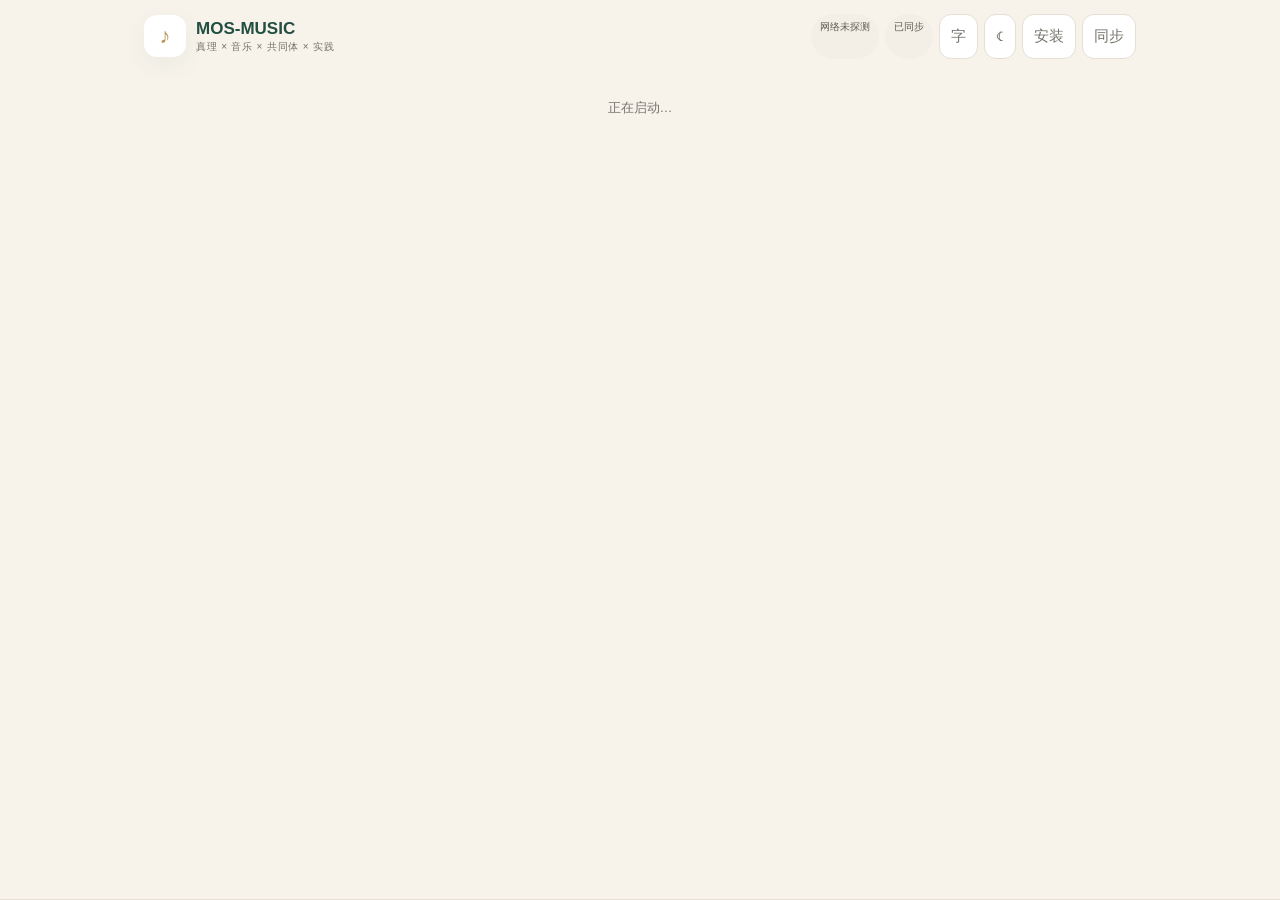
==== index.html @ cf1ede72 "feat(music): complete five-song phrase teaching integration - Wire existing content/teaching layer (" ====
<!DOCTYPE html>
<html lang="zh-CN" data-text="normal">
<head>
<meta charset="UTF-8">
<meta name="viewport" content="width=device-width, initial-scale=1, viewport-fit=cover">
<meta name="theme-color" content="#234F42">
<meta name="description" content="MOS-MUSIC｜音乐门徒训练平台。以圣经真理为核心，以音乐为形成媒介，支持离线使用。">
<meta name="color-scheme" content="light">
<meta name="apple-mobile-web-app-capable" content="yes">
<meta name="apple-mobile-web-app-status-bar-style" content="default">
<meta name="apple-mobile-web-app-title" content="MOS-MUSIC">
<title>MOS-MUSIC｜音乐门徒训练</title>
<link rel="manifest" href="manifest.json">
<link rel="apple-touch-icon" href="assets/icons/icon-180.png">
<link rel="icon" href="assets/icons/icon-192.png" sizes="192x192">
<link rel="stylesheet" href="app/ui/tokens.css">
<link rel="stylesheet" href="app/ui/components.css">
<link rel="stylesheet" href="app/ui/v21.css">
<link rel="stylesheet" href="app/ui/v30.css">
</head>
<body>

<div class="app">
  <header class="top">
    <div class="brand">
      <div class="brandmark" aria-hidden="true">♪</div>
      <div>
        <strong id="mainTitle">MOS-MUSIC</strong>
        <small>真理 × 音乐 × 共同体 × 实践</small>
      </div>
    </div>
    <div class="btn-row" style="margin:0">
      <span id="netBadge" class="chip">网络未探测</span>
      <span id="outboxBadge" class="chip">已同步</span>
      <button id="textBtn" class="ghost" title="切换大字体" aria-label="切换大字体">字</button>
      <button id="moodBtn" class="ghost mood-btn" title="深夜模式" aria-label="切换深夜沉浸模式" aria-pressed="false">☾</button>
      <button id="installBtn" class="ghost" hidden title="安装到主屏幕" aria-label="安装到主屏幕">安装</button>
      <button id="syncBtn" class="ghost" title="立即同步" aria-label="立即同步">同步</button>
    </div>
  </header>

  <div id="updateBar" class="notice" hidden>
    有新版本可用。<button class="link" id="updateApply">立即更新</button>
  </div>
  <div id="syncResult" class="notice" hidden></div>

  <noscript>
    <div class="notice error">MOS-MUSIC 需要 JavaScript 才能运行。离线能力依赖 Service Worker 与 IndexedDB。</div>
  </noscript>

  <main id="view" role="main" aria-live="polite">
    <div class="empty">正在启动…</div>
  </main>
</div>

<nav class="bottom" aria-label="主导航">
  <div class="nav" id="nav"></div>
</nav>

<script type="module">
  import { boot } from './app/shell.js';
  boot().catch((err) => {
    const v = document.getElementById('view');
    if (v) {
      v.innerHTML = '<div class="notice error">启动失败：' +
        String(err && err.message ? err.message : err).replace(/[<>&]/g, '') +
        '<br><br>若以 file:// 打开，请改用本地静态服务器（例如项目根目录执行 <span class="mono">python -m http.server</span> 后访问 http://localhost:8000/）。</div>';
    }
    console.error('[mos-music] boot failed', err);
  });
</script>
</body>
</html>
---- app/ui/tokens.css ----
/* =========================================================
   MOS-MUSIC｜Design Tokens
   来源：MOS-DIS V1.5.1.1 的视觉设计系统（复用，不改其数值）。
   保留：主绿 / 金 / 米底 / 纸白 / 18px 圆角 / 两级阴影 /
        focus-visible 焦点环 / prefers-reduced-motion 降级。
   规格书 §28：简单、安静、清晰。§32：简体中文优先、可读性优先。
========================================================= */

:root {
  --green: #234F42;
  --green-2: #3E7463;
  --cream: #F7F3EB;
  --paper: #FFFDF9;
  --ink: #252525;
  --muted: #77746D;
  --line: #E6DFD3;
  --gold: #B7965B;
  --gold-2: #E9DCC4;
  --soft: #F3EFE7;
  --good: #EAF4ED;
  --danger: #9B4D45;

  --shadow: 0 8px 24px rgba(35, 79, 66, .06);
  --shadow-2: 0 2px 10px rgba(35, 79, 66, .04);
  --r: 18px;
  --r-sm: 12px;

  --font-sans: -apple-system, BlinkMacSystemFont, "PingFang SC", "Microsoft YaHei", "Noto Sans SC", sans-serif;
  --font-serif: Georgia, "Songti SC", "SimSun", serif;

  --measure: 760px;
  --nav-h: 62px;
  --tap: 44px;

  --fs-1: 27px;
  --fs-2: 22px;
  --fs-3: 17px;
  --fs-4: 15px;
  --fs-5: 13px;
  --fs-6: 11px;
  --fs-7: 10px;

  --sp-1: 6px;
  --sp-2: 10px;
  --sp-3: 14px;
  --sp-4: 18px;
  --sp-5: 24px;
  --sp-6: 32px;
}

/* 大字模式（§32 较大文字） */
html[data-text="large"] { --fs-1: 31px; --fs-2: 25px; --fs-3: 19px; --fs-4: 17px; --fs-5: 15px; --fs-6: 12px; }

html[data-theme="quiet"] {
  --cream: #F3F1EC;
  --paper: #FBFAF7;
  --gold: #A8A29A;
  --gold-2: #E4E1DA;
}
---- app/ui/components.css ----
/* =========================================================
   MOS-MUSIC｜Components
   交互范式复用 MOS-DIS：移动优先 / 底部导航 / 抽屉弹层 / 步骤条。
   规格书 §29 Mobile First：单手可操作、按钮足够大（--tap 44px）。
   规格书 §30：断网后不得突然失效 —— 所有状态都有离线呈现。
========================================================= */

* { box-sizing: border-box; }

html, body { margin: 0; padding: 0; }

body {
  background: var(--cream);
  color: var(--ink);
  font-family: var(--font-sans);
  font-size: var(--fs-4);
  line-height: 1.65;
  -webkit-text-size-adjust: 100%;
}

button, input, textarea, select { font: inherit; }
button { cursor: pointer; }

.app {
  max-width: var(--measure);
  margin: 0 auto;
  padding: var(--sp-3) var(--sp-3) calc(var(--nav-h) + var(--sp-5));
}

.top {
  display: flex; align-items: center; justify-content: space-between;
  gap: var(--sp-2); margin-bottom: var(--sp-2);
}
.brand { display: flex; align-items: center; gap: var(--sp-2); }
.brandmark {
  width: 42px; height: 42px; border-radius: 13px; background: #fff;
  display: grid; place-items: center; box-shadow: var(--shadow);
  color: var(--gold); font-size: 22px; line-height: 1;
}
.brand strong { display: block; color: var(--green); font-size: var(--fs-3); line-height: 1.25; }
.brand small { display: block; color: var(--muted); font-size: var(--fs-7); letter-spacing: .08em; }

.ghost {
  border: 1px solid var(--line); background: #fff; border-radius: var(--r-sm);
  padding: 9px 11px; color: var(--muted); min-height: var(--tap);
  display: inline-flex; align-items: center; gap: 6px;
}

.card {
  background: var(--paper);
  border: 1px solid rgba(35, 79, 66, .055);
  box-shadow: var(--shadow);
  border-radius: var(--r);
  transition: box-shadow .22s ease, transform .22s ease;
}

.hero { padding: var(--sp-4); margin-bottom: var(--sp-2); }
.eyebrow { font-size: var(--fs-6); color: var(--muted); letter-spacing: .04em; }
.hero h1 { font-size: var(--fs-1); line-height: 1.3; color: var(--green); margin: 3px 0 var(--sp-2); }
.hero p { margin: 0; color: #56544e; font-size: var(--fs-5); }

.section-head {
  display: flex; align-items: center; justify-content: space-between;
  gap: var(--sp-2); margin-bottom: var(--sp-2);
}
.section-head h2 { margin: 0; color: var(--green); font-size: var(--fs-3); }
.link { border: 0; background: none; color: var(--green); font-size: var(--fs-5); padding: 6px 0; }

.primary {
  background: var(--green); color: #fff; border: 0; border-radius: var(--r-sm);
  padding: 12px 16px; font-weight: 700; min-height: var(--tap);
  box-shadow: 0 3px 10px rgba(35, 79, 66, .12);
}
.secondary {
  background: var(--soft); color: var(--green); border: 0; border-radius: var(--r-sm);
  padding: 12px 16px; font-weight: 700; min-height: var(--tap);
}
.primary[disabled], .secondary[disabled] { opacity: .5; cursor: not-allowed; }

.btn-row { display: flex; flex-wrap: wrap; gap: var(--sp-1); margin-top: var(--sp-3); }

.chip {
  background: var(--soft); color: #615C53; border-radius: 999px;
  padding: 5px 9px; font-size: var(--fs-7); white-space: nowrap;
}
.chip.gold { background: var(--gold-2); color: #6B5527; }
.chip.good { background: var(--good); color: var(--green); }
.chip.warn { background: #FBF0E4; color: #8A5A25; }

.notice {
  padding: var(--sp-2) var(--sp-3); border-radius: var(--r-sm);
  background: #F7F3EA; color: var(--muted); font-size: var(--fs-6);
  margin-bottom: var(--sp-2);
}
.notice.error { background: #FFF2F0; color: var(--danger); }
.notice.net { background: #EDF3F0; color: var(--green-2); }

.cards { display: grid; gap: var(--sp-2); }
.entry {
  display: flex; align-items: center; justify-content: space-between; gap: var(--sp-3);
  padding: var(--sp-3); text-align: left; width: 100%;
  background: var(--paper); border: 1px solid var(--line); border-radius: var(--r-sm);
  min-height: var(--tap);
}
.entry-main { min-width: 0; }
.entry-kicker { font-size: var(--fs-7); color: var(--muted); }
.entry-title { font-size: var(--fs-5); font-weight: 700; color: var(--green); }
.entry-note { font-size: var(--fs-7); color: var(--muted); }

.stepbar { display: grid; grid-template-columns: repeat(7, 1fr); gap: 5px; margin: 0 0 var(--sp-2); }
.stepbar span { height: 3px; background: var(--line); border-radius: 99px; transition: background .2s ease; }
.stepbar span.active { background: var(--green); }
.stepbar span.done { background: var(--gold); }

.step-nav { display: flex; justify-content: space-between; gap: var(--sp-1); margin-top: var(--sp-4); }
.step-nav button { min-width: 100px; }

.empty { padding: var(--sp-5); text-align: center; color: var(--muted); font-size: var(--fs-5); }
.mono { font-family: ui-monospace, SFMono-Regular, Menlo, monospace; font-size: var(--fs-6); }

.bottom {
  position: fixed; left: 0; right: 0; bottom: 0; z-index: 50;
  background: rgba(255, 253, 250, .96);
  -webkit-backdrop-filter: blur(12px); backdrop-filter: blur(12px);
  border-top: 1px solid var(--line);
}
.nav { max-width: var(--measure); margin: 0 auto; display: grid; grid-template-columns: repeat(4, 1fr); }
.nav button {
  background: none; border: 0; padding: 9px 4px 10px; color: var(--muted);
  font-size: var(--fs-7); min-height: var(--tap);
}
.nav button.active { color: var(--green); font-weight: 800; }
.nav button span { display: block; font-size: 16px; margin-bottom: 2px; }

.sheet-wrap {
  position: fixed; inset: 0; background: rgba(30, 35, 32, .42);
  display: none; align-items: flex-end; z-index: 100;
}
.sheet-wrap.open { display: flex; }
.sheet {
  width: 100%; max-width: var(--measure); margin: 0 auto;
  background: #FFFEFB; border-radius: 22px 22px 0 0;
  max-height: 92vh; overflow: auto; padding: var(--sp-4) var(--sp-3) var(--sp-5);
}
.sheet-head { display: flex; justify-content: space-between; gap: var(--sp-2); }
.sheet h2 { margin: 2px 0; color: var(--green); font-size: var(--fs-2); line-height: 1.35; }
.close { border: 0; background: none; color: var(--muted); font-size: 22px; min-width: var(--tap); min-height: var(--tap); }

.search-row { display: flex; gap: var(--sp-1); margin-bottom: var(--sp-2); }
.search-row input {
  flex: 1; min-height: var(--tap); border: 1px solid var(--line);
  border-radius: var(--r-sm); padding: 0 var(--sp-3); background: #fff;
}

.facets { display: flex; flex-wrap: wrap; gap: var(--sp-1); margin-bottom: var(--sp-2); }
.facet {
  border: 1px solid var(--line); background: #fff; border-radius: 999px;
  padding: 7px 12px; font-size: var(--fs-6); color: var(--muted); min-height: 36px;
}
.facet[aria-pressed="true"] { border-color: var(--gold); background: #F5EDDF; color: #6B5527; font-weight: 700; }
.facet[disabled] { opacity: .45; }

button:active { transform: translateY(1px); }

.entry:focus-visible, .facet:focus-visible, .nav button:focus-visible,
.primary:focus-visible, .secondary:focus-visible, .ghost:focus-visible,
.link:focus-visible, .close:focus-visible, input:focus-visible {
  outline: 2px solid rgba(183, 150, 91, .75); outline-offset: 2px;
}

@media (prefers-reduced-motion: reduce) {
  *, *::before, *::after { animation: none !important; transition: none !important; scroll-behavior: auto !important; }
}

@media (min-width: 1024px) {
  :root { --measure: 1040px; }
  .app { padding-left: var(--sp-5); padding-right: var(--sp-5); }
  .cards.two-col { grid-template-columns: 1fr 1fr; }
  .desktop-only { display: block; }
}
@media (max-width: 1023px) { .desktop-only { display: none; } }

@media (max-width: 420px) {
  .hero h1 { font-size: var(--fs-2); }
  .step-nav button { min-width: 84px; }
}

/* =========================================================
   V2.0 前台（生命诗歌软件）
========================================================= */

/* 底部导航：3 入口（首页/歌曲/我的） */
.nav { display: flex; }
.nav button { flex: 1; }

/* 大按钮与链接样式 */
.btn { text-decoration: none; display: inline-flex; align-items: center; justify-content: center; }
.btn.big { padding: 15px 20px; font-size: var(--fs-4); border-radius: var(--r-sm); }
.btn.ghost { background: #fff; }
.btn.ghost.on { border-color: var(--gold); background: #F5EDDF; color: #6B5527; font-weight: 700; }
a.btn.primary { color: #fff; }
a.btn.secondary { color: var(--green); }
.backline { margin-bottom: var(--sp-2); color: var(--muted); }

/* 首页 */
.home-hero { padding: var(--sp-4); }
.home-lede { margin-top: 2px; }
.now-card {
  margin-top: var(--sp-3); padding: var(--sp-3);
  background: linear-gradient(180deg, #FFFDF9, #F7F3EA);
  border: 1px solid var(--line); border-radius: var(--r);
}
.now-title { font-size: var(--fs-2); font-weight: 800; color: var(--green); line-height: 1.3; }
.now-en { color: #6B665C; font-size: var(--fs-5); }
.now-en.inline { font-size: var(--fs-6); font-weight: 400; }

/* 正文语言（前台避免工程术语） */
.plain { margin: 0 0 var(--sp-2); color: #44423c; font-size: var(--fs-4); }
.plain.muted { color: var(--muted); }
.small { font-size: var(--fs-6); }

/* 歌词：大字体、分节、当前句高亮 */
.lyrics { display: flex; flex-direction: column; gap: var(--sp-3); margin: var(--sp-2) 0; }
.lyric-sec { display: flex; flex-direction: column; gap: 4px; }
.lyric-line {
  margin: 0; font-size: 20px; line-height: 1.9; font-weight: 600; color: #3E3C36;
}
.lyric-line.current { color: var(--green); background: #F5EDDF; border-radius: 8px; padding: 2px 8px; }

/* 播放区 */
.playrow .btn { min-width: 108px; }

/* 歌曲页布局：手机单栏；桌面主/侧双栏（同一信息架构扩展） */
.songpage { display: grid; grid-template-columns: 1fr; }
.sp-side { min-width: 0; }

/* 学唱/教唱五段步骤条 */
.stepbar.five, .stepbar[aria-valuemax="5"] { grid-template-columns: repeat(5, 1fr); }

/* facet active（JS 用 class 切换） */
.facet.active { border-color: var(--gold); background: #F5EDDF; color: #6B5527; font-weight: 700; }

@media (min-width: 1024px) {
  .songpage { grid-template-columns: minmax(0, 3fr) minmax(0, 2fr); gap: var(--sp-2); align-items: start; }
  .sp-side { position: sticky; top: var(--sp-2); }
}
---- app/ui/v21.css ----
/* =========================================================
   MOS-MUSIC｜V2.1 艺术化设计系统（前台专用层）
   ---------------------------------------------------------
   在 tokens.css / components.css 之上叠加：
     · 音乐产品气质：大封面、大标题、大播放区、留白、空气感
     · 柔和金色强调 + 深夜沉浸模式（html[data-mood="night"]）
     · 统一字阶（含 Lyrics 歌词字阶）、统一动效曲线
     · 系列化艺术封面容器 / 统一播放器 / 学唱大卡片 / 状态系统
   铁律：动效服务于音乐感；全部动画在 prefers-reduced-motion 下停用
   （components.css 已有全局降级规则）。
========================================================= */

/* ------------------------------------------------ 设计 Token 扩展 */
:root {
  /* 柔和金强调（低饱和，安静而不刺眼） */
  --gold-3: #D9C08F;
  --gold-ink: #6B5527;
  --gold-wash: linear-gradient(135deg, #F5EDDF, #EFE2C8);

  /* 音乐感过渡曲线 */
  --ease-music: cubic-bezier(.22, .8, .3, 1);
  --t-fast: .18s var(--ease-music);
  --t-med: .34s var(--ease-music);

  /* 字阶补充：Display / Lyrics */
  --fs-display: 34px;
  --fs-lyric: 22px;

  /* 播放器 / 封面 */
  --cover-r: 20px;
  --player-h: 64px;

  /* 夜间模式变量（默认与浅色一致，切 night 时覆盖） */
  --night-bg: #131917;
  --night-paper: #1B2320;
  --night-ink: #ECEAE2;
  --night-muted: #9BA69F;
  --night-line: rgba(236, 234, 226, .12);
}

html[data-text="large"] { --fs-display: 40px; --fs-lyric: 25px; }

/* -------------------------------------------- 深夜沉浸模式（音乐氛围） */
html[data-mood="night"] body { background: var(--night-bg); color: var(--night-ink); }
html[data-mood="night"] .card {
  background: var(--night-paper);
  border-color: var(--night-line);
  box-shadow: 0 10px 30px rgba(0, 0, 0, .35);
}
html[data-mood="night"] .hero h1,
html[data-mood="night"] .section-head h2,
html[data-mood="night"] .entry-title { color: #D8E4DD; }
html[data-mood="night"] .plain { color: #C9CFC8; }
html[data-mood="night"] .plain.muted,
html[data-mood="night"] .eyebrow,
html[data-mood="night"] .entry-note,
html[data-mood="night"] .entry-kicker { color: var(--night-muted); }
html[data-mood="night"] .chip { background: rgba(236, 234, 226, .08); color: #B9C2BB; }
html[data-mood="night"] .chip.gold { background: rgba(217, 192, 143, .16); color: #E3CD9F; }
html[data-mood="night"] .chip.good { background: rgba(122, 167, 140, .18); color: #BFE0CC; }
html[data-mood="night"] .notice { background: rgba(236, 234, 226, .06); color: #AEB8B0; }
html[data-mood="night"] .notice.error { background: rgba(155, 77, 69, .2); color: #E8B4AD; }
html[data-mood="night"] .ghost,
html[data-mood="night"] .btn.ghost,
html[data-mood="night"] .facet,
html[data-mood="night"] .entry { background: rgba(236, 234, 226, .05); border-color: var(--night-line); color: #C9CFC8; }
html[data-mood="night"] .btn.ghost.on { border-color: var(--gold-3); background: rgba(217, 192, 143, .14); color: #E9D8AE; }
html[data-mood="night"] .primary { background: #2E5A4B; }
html[data-mood="night"] .secondary { background: rgba(46, 90, 75, .28); color: #D8E4DD; }
html[data-mood="night"] .facet.active,
html[data-mood="night"] .facet[aria-pressed="true"] {
  border-color: var(--gold-3); background: rgba(217, 192, 143, .16); color: #E9D8AE;
}
html[data-mood="night"] .bottom {
  background: rgba(19, 25, 23, .94); border-top-color: var(--night-line);
}
html[data-mood="night"] .nav button { color: var(--night-muted); }
html[data-mood="night"] .nav button.active { color: #E9D8AE; }
html[data-mood="night"] .search-row input {
  background: rgba(236, 234, 226, .06); border-color: var(--night-line); color: var(--night-ink);
}
html[data-mood="night"] .lyric-line { color: #D9DED8; }
html[data-mood="night"] .lyric-line.current { background: rgba(217, 192, 143, .14); color: #F0E6CE; }
html[data-mood="night"] .stepbar span { background: rgba(236, 234, 226, .14); }
html[data-mood="night"] .mood-btn { color: #E9D8AE; border-color: rgba(217, 192, 143, .4); }

/* ------------------------------------------------------- 顶部品牌区 */
.mood-btn { transition: color var(--t-fast), border-color var(--t-fast); }
.top { margin-bottom: var(--sp-3); }

/* ------------------------------------------------------- 页面进入动效 */
#view > * { animation: v21-fade-up var(--t-med) both; }
#view > *:nth-child(2) { animation-delay: .04s; }
#view > *:nth-child(3) { animation-delay: .08s; }
#view > *:nth-child(n+4) { animation-delay: .12s; }
@keyframes v21-fade-up {
  from { opacity: 0; transform: translateY(10px); }
  to { opacity: 1; transform: none; }
}

/* ------------------------------------------------------- 系列化艺术封面 */
.cover {
  position: relative; overflow: hidden; border-radius: var(--cover-r);
  background: var(--soft); flex: none; line-height: 0;
  box-shadow: 0 6px 18px rgba(35, 79, 66, .14);
}
.cover svg { width: 100%; height: 100%; display: block; }
.cover-hero { width: min(78vw, 320px); aspect-ratio: 1; margin: 0 auto; }
.cover-hero.float { animation: v21-float 7s ease-in-out infinite; }
@keyframes v21-float {
  0%, 100% { transform: translateY(0); }
  50% { transform: translateY(-6px); }
}
.cover-lg { width: 96px; height: 96px; }
.cover-md { width: 64px; height: 64px; border-radius: 14px; }
.cover-sm { width: 44px; height: 44px; border-radius: 11px; box-shadow: none; }

/* 封面上的播放呼吸钮 */
.cover-play {
  position: absolute; right: 10px; bottom: 10px;
  width: 46px; height: 46px; border-radius: 50%; border: 0;
  background: rgba(255, 253, 250, .92); color: var(--green);
  font-size: 17px; display: grid; place-items: center;
  box-shadow: 0 3px 12px rgba(0, 0, 0, .18); cursor: pointer;
}
.cover-play.playing { animation: v21-breathe 2.4s ease-in-out infinite; }
@keyframes v21-breathe {
  0%, 100% { box-shadow: 0 3px 12px rgba(0,0,0,.18), 0 0 0 0 rgba(183,150,91,.45); }
  50% { box-shadow: 0 3px 12px rgba(0,0,0,.18), 0 0 0 12px rgba(183,150,91,0); }
}

/* ------------------------------------------------------- 首页 Hero */
.home-hero {
  padding: var(--sp-5) var(--sp-4);
  background:
    radial-gradient(120% 90% at 85% -10%, rgba(217, 192, 143, .22), transparent 55%),
    radial-gradient(130% 100% at -10% 110%, rgba(62, 116, 99, .12), transparent 50%),
    var(--paper);
  overflow: hidden; position: relative;
}
html[data-mood="night"] .home-hero {
  background:
    radial-gradient(120% 90% at 85% -10%, rgba(217, 192, 143, .12), transparent 55%),
    radial-gradient(130% 100% at -10% 110%, rgba(62, 116, 99, .2), transparent 50%),
    var(--night-paper);
}
.home-hero h1 { font-size: var(--fs-display); letter-spacing: .01em; }
.hero-lede { color: var(--muted); font-size: var(--fs-5); margin: 4px 0 var(--sp-4); }
.hero-id { display: flex; flex-direction: column; align-items: center; gap: var(--sp-3); text-align: center; }
.hero-title { font-size: var(--fs-2); font-weight: 800; color: var(--green); line-height: 1.3; margin: 0; }
html[data-mood="night"] .hero-title { color: #E6EFE9; }
.hero-en { color: #6B665C; font-size: var(--fs-5); letter-spacing: .02em; }
html[data-mood="night"] .hero-en { color: var(--night-muted); }
.hero-quick { display: grid; grid-template-columns: repeat(3, 1fr); gap: var(--sp-2); margin-top: var(--sp-4); }
.hero-quick .quick {
  display: flex; flex-direction: column; align-items: center; gap: 4px;
  padding: 12px 6px; border-radius: var(--r-sm); border: 1px solid var(--line);
  background: rgba(255, 253, 250, .8); color: var(--green); font-weight: 700;
  font-size: var(--fs-6); min-height: 64px; justify-content: center;
  transition: transform var(--t-fast), border-color var(--t-fast);
}
html[data-mood="night"] .hero-quick .quick { background: rgba(236,234,226,.05); color: #D8E4DD; }
.hero-quick .quick:hover { transform: translateY(-2px); border-color: var(--gold-3); }
.hero-quick .quick span:first-child { font-size: 19px; }
.hero-actions { display: flex; gap: var(--sp-2); justify-content: center; flex-wrap: wrap; margin-top: var(--sp-4); }
.reason {
  margin-top: var(--sp-4); padding: var(--sp-3); border-radius: var(--r-sm);
  background: var(--gold-wash); color: var(--gold-ink);
  font-size: var(--fs-5); text-align: center; line-height: 1.7;
}
html[data-mood="night"] .reason { background: rgba(217,192,143,.1); color: #E3CD9F; }

/* 首页行卡（继续唱 / 我的歌 等） */
.homerow {
  display: flex; align-items: center; gap: var(--sp-3); width: 100%;
  padding: var(--sp-3); text-align: left;
  background: var(--paper); border: 1px solid var(--line); border-radius: var(--r-sm);
  transition: transform var(--t-fast), border-color var(--t-fast);
}
.homerow:hover { transform: translateY(-2px); border-color: var(--gold-3); }
.homerow-main { min-width: 0; flex: 1; }
.homerow-title { font-weight: 700; color: var(--green); font-size: var(--fs-4); }
html[data-mood="night"] .homerow-title { color: #D8E4DD; }
.homerow-note { font-size: var(--fs-7); color: var(--muted); }

/* ------------------------------------------------------- 统一播放器 */
.player {
  background: linear-gradient(180deg, rgba(35, 79, 66, .04), transparent);
  border: 1px solid var(--line); border-radius: var(--r);
  padding: var(--sp-3); display: flex; flex-direction: column; gap: var(--sp-2);
}
html[data-mood="night"] .player { background: rgba(236,234,226,.04); border-color: var(--night-line); }
.player-row { display: flex; align-items: center; gap: var(--sp-2); }
.player-main {
  flex: 1; min-width: 0; display: flex; align-items: center; gap: var(--sp-2);
  font-size: var(--fs-6); color: var(--muted);
}
.player-state { display: flex; align-items: center; gap: 8px; min-width: 0; }
.player-track {
  position: relative; height: 6px; border-radius: 99px; background: var(--line);
  cursor: pointer; touch-action: none;
}
html[data-mood="night"] .player-track { background: rgba(236,234,226,.14); }
.player-track .fill {
  position: absolute; inset: 0 auto 0 0; width: 0%; border-radius: 99px;
  background: linear-gradient(90deg, var(--green-2), var(--gold-3));
  transition: width .12s linear;
}
.player-time { font-size: var(--fs-7); color: var(--muted); font-variant-numeric: tabular-nums; white-space: nowrap; }
.play-fab {
  width: 54px; height: 54px; border-radius: 50%; border: 0; flex: none;
  background: var(--green); color: #fff; font-size: 20px; cursor: pointer;
  display: grid; place-items: center; box-shadow: 0 4px 14px rgba(35, 79, 66, .28);
  transition: transform var(--t-fast);
}
.play-fab:hover { transform: scale(1.04); }
.play-fab.playing { animation: v21-breathe 2.4s ease-in-out infinite; }
.play-fab[disabled] { opacity: .45; cursor: not-allowed; animation: none; }
.pill {
  border: 1px solid var(--line); background: #fff; border-radius: 999px;
  min-height: 40px; padding: 0 14px; font-size: var(--fs-6); color: var(--muted);
  display: inline-flex; align-items: center; gap: 5px;
}
html[data-mood="night"] .pill { background: rgba(236,234,226,.05); color: #B9C2BB; }
.pill.on { border-color: var(--gold-3); background: #F5EDDF; color: var(--gold-ink); font-weight: 700; }
html[data-mood="night"] .pill.on { background: rgba(217,192,143,.16); color: #E9D8AE; }
.pill[disabled] { opacity: .45; cursor: not-allowed; }

/* 播放中的声波（三条轻柔起伏的竖线） */
.wave { display: inline-flex; align-items: flex-end; gap: 2px; height: 14px; }
.wave i { width: 3px; border-radius: 2px; background: var(--gold-3); height: 30%; }
.wave.on i { animation: v21-wave 1.1s ease-in-out infinite; }
.wave.on i:nth-child(2) { animation-delay: .18s; }
.wave.on i:nth-child(3) { animation-delay: .36s; }
@keyframes v21-wave {
  0%, 100% { height: 26%; }
  50% { height: 100%; }
}

/* ------------------------------------------------------- 歌词（视觉中心） */
.lyrics-focus { display: flex; flex-direction: column; gap: var(--sp-4); }
.lyric-line {
  font-family: var(--font-serif);
  font-size: var(--fs-lyric); line-height: 2; font-weight: 600; color: #3E3C36;
  margin: 0; padding: 2px 10px; border-radius: 10px;
  transition: background var(--t-med), color var(--t-med), transform var(--t-med);
  cursor: pointer;
}
.lyric-line.current {
  color: var(--green); background: #F5EDDF; transform: scale(1.02);
}
html[data-mood="night"] .lyric-line.current { background: rgba(217,192,143,.14); color: #F0E6CE; }
.lyric-sec-label { font-size: var(--fs-7); color: var(--muted); letter-spacing: .1em; margin: 0 0 2px; }

/* ------------------------------------------------------- 歌曲库（诗歌本） */
.book-search { position: relative; margin-bottom: var(--sp-2); }
.book-search input {
  width: 100%; min-height: 50px; border: 1px solid var(--line); border-radius: 999px;
  padding: 0 46px 0 44px; background: #fff; font-size: var(--fs-4);
  box-shadow: var(--shadow-2);
}
html[data-mood="night"] .book-search input { background: rgba(236,234,226,.06); color: var(--night-ink); }
.book-search .icon {
  position: absolute; left: 16px; top: 50%; transform: translateY(-50%);
  color: var(--muted); font-size: 16px; pointer-events: none;
}
.book-search .clear {
  position: absolute; right: 8px; top: 50%; transform: translateY(-50%);
  border: 0; background: none; color: var(--muted); font-size: 15px;
  min-width: 36px; min-height: 36px; border-radius: 50%;
}
.book-cards { display: grid; gap: var(--sp-2); }
.song-card {
  display: flex; align-items: center; gap: var(--sp-3); width: 100%; text-align: left;
  padding: var(--sp-2) var(--sp-3);
  background: var(--paper); border: 1px solid var(--line); border-radius: var(--r-sm);
  transition: transform var(--t-fast), border-color var(--t-fast), box-shadow var(--t-fast);
}
.song-card:hover { transform: translateY(-2px); border-color: var(--gold-3); box-shadow: var(--shadow); }
.song-card.big { padding: var(--sp-3); }
.song-card-main { min-width: 0; flex: 1; }
.song-card-title { font-size: var(--fs-4); font-weight: 700; color: var(--green); line-height: 1.35; }
html[data-mood="night"] .song-card-title { color: #D8E4DD; }
.song-card.big .song-card-title { font-size: var(--fs-3); }
.song-card-note { font-size: var(--fs-7); color: var(--muted); margin-top: 2px; }
.song-card-ops { display: flex; gap: 6px; flex: none; }
.icon-op {
  width: 40px; height: 40px; border-radius: 50%; border: 1px solid var(--line);
  background: #fff; color: var(--muted); font-size: 15px;
  display: grid; place-items: center; cursor: pointer; transition: all var(--t-fast);
}
html[data-mood="night"] .icon-op { background: rgba(236,234,226,.05); }
.icon-op:hover { border-color: var(--gold-3); color: var(--gold-ink); }
.icon-op.on { border-color: var(--gold-3); background: #F5EDDF; color: #B3443C; }
html[data-mood="night"] .icon-op.on { background: rgba(217,192,143,.16); }

/* 收藏心形动画 */
.heart-pop { animation: v21-heart .4s var(--ease-music); }
@keyframes v21-heart {
  0% { transform: scale(1); }
  45% { transform: scale(1.35); }
  100% { transform: scale(1); }
}

/* ------------------------------------------------------- 学唱 / 教唱（大卡片） */
.learn-stage {
  min-height: 300px; display: flex; flex-direction: column;
  align-items: center; justify-content: center; text-align: center; gap: var(--sp-3);
  padding: var(--sp-6) var(--sp-4);
  background:
    radial-gradient(100% 80% at 50% 0%, rgba(217, 192, 143, .16), transparent 60%),
    var(--paper);
  border-radius: var(--r);
}
html[data-mood="night"] .learn-stage {
  background: radial-gradient(100% 80% at 50% 0%, rgba(217,192,143,.08), transparent 60%), var(--night-paper);
}
.stage-step { font-size: var(--fs-7); letter-spacing: .3em; color: var(--muted); }
.stage-word { font-size: var(--fs-display); font-weight: 800; color: var(--green); line-height: 1.25; }
html[data-mood="night"] .stage-word { color: #E6EFE9; }
.stage-phrase {
  font-family: var(--font-serif); font-size: var(--fs-lyric); line-height: 1.9;
  color: #3E3C36; max-width: 30em;
}
html[data-mood="night"] .stage-phrase { color: #D9DED8; }
.stage-dots { display: flex; gap: 10px; align-items: center; }
.stage-dots b {
  width: 30px; height: 30px; border-radius: 50%; display: grid; place-items: center;
  font-size: var(--fs-7); font-weight: 700; color: var(--muted);
  border: 1px solid var(--line); background: #fff; transition: all var(--t-med);
}
html[data-mood="night"] .stage-dots b { background: rgba(236,234,226,.05); }
.stage-dots b.done { background: var(--gold-2); border-color: var(--gold-3); color: var(--gold-ink); }
.stage-dots b.now { background: var(--green); border-color: var(--green); color: #fff; transform: scale(1.15); }
.stage-hint { color: var(--muted); font-size: var(--fs-5); max-width: 26em; }
.stage-actions { display: flex; gap: var(--sp-2); flex-wrap: wrap; justify-content: center; }
.learn-done-card { text-align: center; padding: var(--sp-6) var(--sp-4); }
.learn-done-card .stage-word { margin-bottom: var(--sp-2); }

/* 教唱开场白 */
.teach-open {
  font-size: var(--fs-3); color: var(--gold-ink); background: var(--gold-wash);
  border-radius: var(--r-sm); padding: var(--sp-3); line-height: 1.7; text-align: center;
}
html[data-mood="night"] .teach-open { background: rgba(217,192,143,.1); color: #E3CD9F; }

/* ------------------------------------------------------- 状态系统 */
.state-empty, .state-loading, .state-error {
  display: flex; flex-direction: column; align-items: center; gap: var(--sp-2);
  padding: var(--sp-6) var(--sp-4); text-align: center; color: var(--muted);
}
.state-empty .glyph, .state-loading .glyph, .state-error .glyph { font-size: 30px; opacity: .8; }
.state-error { color: var(--danger); }
.spin {
  width: 26px; height: 26px; border-radius: 50%;
  border: 3px solid var(--line); border-top-color: var(--gold-3);
  animation: v21-spin 1s linear infinite;
}
@keyframes v21-spin { to { transform: rotate(360deg); } }
.toast {
  position: fixed; left: 50%; bottom: calc(var(--nav-h) + 18px); transform: translateX(-50%);
  background: rgba(35, 79, 66, .95); color: #fff; border-radius: 999px;
  padding: 10px 20px; font-size: var(--fs-5); z-index: 300;
  box-shadow: 0 8px 24px rgba(0, 0, 0, .25);
  animation: v21-fade-up .25s var(--ease-music);
}
.toast.ok { background: rgba(46, 90, 75, .96); }
.toast.err { background: rgba(155, 77, 69, .96); }

/* ------------------------------------------------------- 歌曲页九段 */
.sp-hero { text-align: center; padding: var(--sp-5) var(--sp-4) var(--sp-4); }
.sp-hero .eyebrow { display: flex; justify-content: center; gap: 8px; flex-wrap: wrap; }
.sp-sec { margin-bottom: var(--sp-2); }
.sp-sec > h2 {
  display: flex; align-items: center; gap: 10px;
  font-size: var(--fs-3); color: var(--green); margin: 0 0 var(--sp-2);
}
html[data-mood="night"] .sp-sec > h2 { color: #D8E4DD; }
.sp-num {
  width: 26px; height: 26px; border-radius: 8px; background: var(--gold-wash);
  color: var(--gold-ink); font-size: var(--fs-7); font-weight: 800;
  display: grid; place-items: center; flex: none;
}
.sp-life-entry { display: grid; grid-template-columns: 1fr 1fr; gap: var(--sp-2); }
.life-card {
  display: flex; flex-direction: column; align-items: center; gap: 6px;
  padding: var(--sp-4) var(--sp-2); border-radius: var(--r-sm);
  border: 1px solid var(--line); background: rgba(255, 253, 250, .7);
  color: var(--green); font-weight: 700; font-size: var(--fs-5);
  text-decoration: none; transition: transform var(--t-fast), border-color var(--t-fast);
}
html[data-mood="night"] .life-card { background: rgba(236,234,226,.05); color: #D8E4DD; }
.life-card:hover { transform: translateY(-2px); border-color: var(--gold-3); }
.life-card small { font-weight: 400; color: var(--muted); font-size: var(--fs-7); }
.resource-slot {
  display: flex; align-items: center; justify-content: space-between; gap: var(--sp-2);
  padding: var(--sp-2) var(--sp-3); border-radius: var(--r-sm);
  border: 1px dashed var(--line); color: var(--muted); font-size: var(--fs-6);
}
.resource-slot.available { border-style: solid; border-color: var(--gold-3); color: var(--gold-ink); background: #FDF9F0; }
html[data-mood="night"] .resource-slot.available { background: rgba(217,192,143,.1); color: #E3CD9F; }

/* ------------------------------------------------------- 我的歌 */
.mine-hero {
  text-align: center; padding: var(--sp-6) var(--sp-4);
  background:
    radial-gradient(110% 90% at 50% -20%, rgba(217, 192, 143, .2), transparent 60%),
    var(--paper);
}
html[data-mood="night"] .mine-hero {
  background: radial-gradient(110% 90% at 50% -20%, rgba(217,192,143,.1), transparent 60%), var(--night-paper);
}
.mine-stats { display: flex; justify-content: center; gap: var(--sp-5); margin-top: var(--sp-3); }
.mine-stat b { display: block; font-size: var(--fs-2); color: var(--green); text-align: center; }
html[data-mood="night"] .mine-stat b { color: #E6EFE9; }
.mine-stat span { font-size: var(--fs-7); color: var(--muted); }

/* ------------------------------------------------------- 桌面布局 */
@media (min-width: 1024px) {
  :root { --fs-display: 42px; --fs-lyric: 24px; }
  .sp-hero .hero-id { flex-direction: row; text-align: left; gap: var(--sp-5); }
  .sp-hero .cover-hero { margin: 0; }
  .sp-hero .hero-id-info { text-align: left; }
  .sp-hero .hero-actions { justify-content: flex-start; }
  .learn-shell { display: grid; grid-template-columns: minmax(0, 3fr) minmax(0, 2fr); gap: var(--sp-3); align-items: start; }
  .book-cards { grid-template-columns: 1fr 1fr; }
  .home-grid { display: grid; grid-template-columns: minmax(0, 3fr) minmax(0, 2fr); gap: var(--sp-3); align-items: start; }
}

/* 手机微调 */
@media (max-width: 420px) {
  .home-hero h1 { font-size: 28px; }
  :root { --fs-display: 30px; }
  .hero-quick .quick { min-height: 58px; }
  .play-fab { width: 50px; height: 50px; }
}
---- app/ui/v30.css ----
/* =========================================================
   MOS-MUSIC｜V3.0 样式层（简谱 / 光标跟随 / 节拍器 / 十步教学 / 四级状态）
   ---------------------------------------------------------
   在 tokens.css / components.css / v21.css 之上叠加。
   设计原则（沿用 v21）：安静、清晰、留白；金色作强调；
   全部动画在 prefers-reduced-motion 下降级（components.css 已有全局规则）。

   铁律：
     · 简谱是本层的主角 —— 整幅、可横向滚动、字号够大；
     · 未提供的资源用虚线框与灰字如实表达，不用占位谱 / 占位音频冒充；
     · 不做分数条、进度竞赛、排行榜式视觉。
========================================================= */

/* ------------------------------------------------ 等级徽章 */
.sp-badges { display: flex; gap: 8px; flex-wrap: wrap; margin-top: 8px; }
.chip.lv { border: 1px dashed var(--line); background: transparent; color: var(--muted); }
.chip.lv.lv1 { border-style: solid; border-color: var(--gold-3); background: #FBF4E6; color: var(--gold-ink); }
.chip.lv.lv2 { border-style: solid; border-color: #C9B98E; background: #F7EEDA; color: var(--gold-ink); }
.chip.lv.lv3 { border-style: solid; border-color: var(--green-2); background: #EAF4ED; color: var(--green); }
.chip.lv.lv4 { border-style: solid; border-color: var(--green); background: var(--green); color: #fff; }
html[data-mood="night"] .chip.lv.lv1,
html[data-mood="night"] .chip.lv.lv2 { background: rgba(217,192,143,.16); color: #E9D8AE; border-color: var(--gold-3); }
html[data-mood="night"] .chip.lv.lv3 { background: rgba(122,167,140,.18); color: #BFE0CC; border-color: var(--green-2); }
html[data-mood="night"] .chip.lv.lv4 { background: #2E5A4B; color: #EAF4ED; }

/* ------------------------------------------------ 简谱（最显眼的一段） */
.sp-score-card {
  padding: var(--sp-4);
  background:
    radial-gradient(120% 80% at 8% -12%, rgba(217,192,143,.16), transparent 58%),
    var(--paper);
}
html[data-mood="night"] .sp-score-card {
  background: radial-gradient(120% 80% at 8% -12%, rgba(217,192,143,.09), transparent 58%), var(--night-paper);
}
.sp-score-head { display: flex; align-items: center; justify-content: space-between; gap: var(--sp-2); flex-wrap: wrap; margin-bottom: var(--sp-2); }
.sp-score-head > h2 { display: flex; align-items: center; gap: 10px; font-size: var(--fs-3); color: var(--green); margin: 0; }
html[data-mood="night"] .sp-score-head > h2 { color: #D8E4DD; }
.sp-score-tools { display: flex; align-items: center; gap: 8px; flex-wrap: wrap; }

.score-wrap { overflow-x: auto; padding: var(--sp-3) var(--sp-2); border-radius: var(--r-sm); background: rgba(255,255,255,.6); border: 1px solid var(--line); -webkit-overflow-scrolling: touch; }
html[data-mood="night"] .score-wrap { background: rgba(236,234,226,.04); border-color: var(--night-line); }

.score { font-family: var(--font-sans); color: var(--ink); min-width: max-content; }
html[data-mood="night"] .score { color: var(--night-ink); }
.sc-head { display: flex; gap: var(--sp-3); align-items: center; margin-bottom: var(--sp-2); padding-bottom: 6px; border-bottom: 1px solid var(--line); font-size: var(--fs-6); color: var(--muted); }
.sc-key { font-weight: 800; color: var(--green); font-size: var(--fs-4); }
html[data-mood="night"] .sc-key { color: #D8E4DD; }
.sc-ts, .sc-tempo { font-variant-numeric: tabular-nums; }
.sc-section { margin-bottom: var(--sp-3); }
.sc-section-label { font-size: var(--fs-7); letter-spacing: .18em; color: var(--muted); margin: 0 0 4px 2px; }
.sc-measures { display: flex; align-items: flex-end; flex-wrap: nowrap; }
.sc-marks { display: flex; gap: 6px; flex-wrap: wrap; margin-top: var(--sp-2); }

.measure {
  display: inline-flex; flex-direction: column; align-items: center;
  padding: 0 8px 2px; border-right: 2px solid rgba(37,37,37,.55);
  transition: background var(--t-fast), box-shadow var(--t-fast);
}
html[data-mood="night"] .measure { border-right-color: rgba(236,234,226,.4); }
.measure:last-child { border-right-width: 3px; }
.measure .beats { display: inline-flex; align-items: flex-end; gap: 2px; }
.measure .rep { font-size: var(--fs-7); color: var(--muted); margin-top: 2px; }
.measure.now { background: var(--gold-wash); border-radius: 8px; }
html[data-mood="night"] .measure.now { background: rgba(217,192,143,.14); }

.note {
  position: relative; display: grid; place-items: center;
  min-width: 24px; height: 46px; font-size: 19px; font-weight: 700; line-height: 1;
  border-radius: 6px; transition: background var(--t-fast), color var(--t-fast);
}
.note .digit { line-height: 1; }
.note.rest .digit { color: var(--muted); }
.note .oct { position: absolute; left: 50%; transform: translateX(-50%); display: flex; gap: 2px; }
.note .oct.up { top: 2px; }
.note .oct.down { bottom: 3px; }
.note .oct-dot { width: 4px; height: 4px; border-radius: 50%; background: currentColor; display: block; }
.note .dot { position: absolute; right: 1px; bottom: 12px; font-size: 15px; }
.note .tie { position: absolute; top: -3px; font-size: 13px; color: var(--muted); }
.note .under {
  position: absolute; bottom: 8px; left: 50%; transform: translateX(-50%);
  width: 76%; height: 2px; background: currentColor;
}
.note .under.u2 { bottom: 12px; box-shadow: 0 4px 0 0 currentColor; }
.dash { align-self: center; color: var(--muted); font-weight: 700; padding: 0 2px; }

/* 光标跟随高亮（只按真实小节标记） */
.note[data-bar] { color: var(--green); }
html[data-mood="night"] .note[data-bar] { color: #BFE0CC; }
.note[data-now] {
  color: #fff; background: var(--green); border-radius: 6px;
  box-shadow: 0 0 0 3px rgba(35,79,66,.16);
}
html[data-mood="night"] .note[data-now] { background: #2E5A4B; color: #EAF4ED; box-shadow: 0 0 0 3px rgba(46,90,75,.4); }

.sc-lyric { display: flex; gap: 2px; margin-top: 2px; min-height: 16px; }
.sc-lyric-cell { min-width: 24px; text-align: center; font-size: 12px; color: var(--muted); font-family: var(--font-serif); }
html[data-mood="night"] .sc-lyric-cell { color: var(--night-muted); }

.score-absent { border: 1px dashed var(--line); border-radius: var(--r-sm); background: transparent; }
html[data-mood="night"] .score-absent { border-color: var(--night-line); }

/* 光标状态条 */
.cursor-bar {
  display: flex; align-items: center; gap: var(--sp-2); flex-wrap: wrap;
  margin-top: var(--sp-2); padding: 8px 12px; border-radius: var(--r-sm);
  background: var(--soft); font-size: var(--fs-6); color: var(--muted);
}
html[data-mood="night"] .cursor-bar { background: rgba(236,234,226,.06); color: var(--night-muted); }
.cursor-pos { font-weight: 700; color: var(--green); font-variant-numeric: tabular-nums; }
html[data-mood="night"] .cursor-pos { color: #D8E4DD; }
.cursor-note { font-size: var(--fs-7); }

/* 单句循环 */
.phrase-loop { display: flex; align-items: center; gap: 6px; flex-wrap: wrap; margin-top: var(--sp-2); }
.phrase-loop-label { font-size: var(--fs-6); color: var(--muted); }

/* ------------------------------------------------ 三模式卡片 */
.mode-tabs { display: flex; gap: 8px; flex-wrap: wrap; margin-top: var(--sp-2); }
.mode-grid { display: grid; grid-template-columns: repeat(auto-fit, minmax(180px, 1fr)); gap: var(--sp-2); margin-top: var(--sp-2); }
.mode-card {
  display: flex; flex-direction: column; gap: 4px; padding: var(--sp-3);
  border: 1px solid var(--line); border-radius: var(--r-sm); background: var(--paper);
  color: var(--green); text-decoration: none;
  transition: transform var(--t-fast), border-color var(--t-fast);
}
html[data-mood="night"] .mode-card { background: rgba(236,234,226,.05); color: #D8E4DD; border-color: var(--night-line); }
.mode-card:hover { transform: translateY(-2px); border-color: var(--gold-3); }
.mode-emoji { font-size: 22px; }
.mode-title { font-weight: 800; font-size: var(--fs-4); }
.mode-note { font-size: var(--fs-6); color: var(--muted); line-height: 1.6; }

/* ------------------------------------------------ 节拍器 */
.metro {
  margin-top: var(--sp-3); padding: var(--sp-3); border: 1px solid var(--line);
  border-radius: var(--r-sm); background: rgba(255,255,255,.6);
}
html[data-mood="night"] .metro { background: rgba(236,234,226,.04); border-color: var(--night-line); }
.metro-head { display: flex; align-items: baseline; gap: var(--sp-2); flex-wrap: wrap; }
.metro-title { font-weight: 700; color: var(--green); font-size: var(--fs-4); }
html[data-mood="night"] .metro-title { color: #D8E4DD; }
.metro-note { font-size: var(--fs-6); color: var(--muted); }
.metro-row { display: flex; align-items: center; gap: var(--sp-2); flex-wrap: wrap; margin-top: var(--sp-2); }
.metro-range { flex: 1; min-width: 140px; accent-color: var(--green); height: 32px; }
.metro-val { font-size: var(--fs-5); color: var(--green); font-variant-numeric: tabular-nums; font-weight: 700; }
html[data-mood="night"] .metro-val { color: #D8E4DD; }
.beat-dots { display: flex; gap: 8px; margin-top: var(--sp-2); }
.beat-dots i {
  width: 14px; height: 14px; border-radius: 50%; background: var(--line);
  transition: transform var(--t-fast), background var(--t-fast);
}
.beat-dots i.on { background: var(--green); transform: scale(1.25); }
html[data-mood="night"] .beat-dots i { background: rgba(236,234,226,.18); }
html[data-mood="night"] .beat-dots i.on { background: var(--gold-3); }

/* ------------------------------------------------ 四级学习状态 */
.stages { display: flex; gap: 6px; flex-wrap: wrap; margin-bottom: var(--sp-2); }
.stage-chip {
  padding: 6px 12px; border-radius: 999px; font-size: var(--fs-6);
  border: 1px solid var(--line); background: transparent; color: var(--muted);
}
.stage-chip.on { border-color: var(--green); background: var(--green); color: #fff; font-weight: 700; }
html[data-mood="night"] .stage-chip.on { background: #2E5A4B; color: #EAF4ED; border-color: #2E5A4B; }
.stage-dist { display: flex; gap: var(--sp-4); flex-wrap: wrap; margin: var(--sp-2) 0; }
.stage-dist-item { display: flex; flex-direction: column; align-items: center; }
.stage-dist-item b { font-size: var(--fs-2); color: var(--green); }
html[data-mood="night"] .stage-dist-item b { color: #E6EFE9; }
.stage-dist-item span { font-size: var(--fs-7); color: var(--muted); }
.stage-dist-item.none b { color: var(--muted); }
.due-line {
  margin-top: var(--sp-2); padding: 8px 12px; border-radius: var(--r-sm);
  background: var(--gold-wash); color: var(--gold-ink); font-size: var(--fs-6);
}
html[data-mood="night"] .due-line { background: rgba(217,192,143,.12); color: #E3CD9F; }

/* ------------------------------------------------ 内容 / 教学列表 */
.sp-h3 { font-size: var(--fs-5); color: var(--green); margin: var(--sp-3) 0 4px; }
html[data-mood="night"] .sp-h3 { color: #D8E4DD; }
.bible-row { display: flex; gap: 6px; flex-wrap: wrap; margin: 6px 0; }
.life-list, .teach-list { margin: 4px 0 0; padding-left: 1.2em; line-height: 1.85; }
.life-list li, .teach-list li { margin-bottom: 4px; }
.teach-list .muted { color: var(--muted); font-size: var(--fs-6); }

.live-grid { display: grid; grid-template-columns: 1fr 1fr; gap: 6px; margin-top: var(--sp-2); }
.live-mod { display: flex; flex-direction: column; gap: 2px; padding: 8px 10px; border-radius: var(--r-sm); border: 1px dashed var(--line); }
.live-mod.ok { border-style: solid; border-color: var(--gold-3); background: #FDF9F0; }
html[data-mood="night"] .live-mod.ok { background: rgba(217,192,143,.1); }
.live-name { font-size: var(--fs-6); font-weight: 700; color: var(--green); }
html[data-mood="night"] .live-name { color: #D8E4DD; }
.live-state { font-size: var(--fs-7); color: var(--muted); }

/* ------------------------------------------------ 18 段制作进度 */
.sec-status { display: grid; grid-template-columns: 1fr 1fr; gap: 4px; margin: var(--sp-2) 0; }
.sec-item {
  display: flex; align-items: center; gap: 6px; font-size: var(--fs-6);
  padding: 5px 8px; border-radius: 8px; border: 1px solid var(--line); color: var(--muted);
}
.sec-item b { font-size: var(--fs-7); color: var(--muted); opacity: .8; }
.sec-item i { margin-left: auto; font-style: normal; }
.sec-item.ok { border-color: var(--green-2); background: var(--good); color: var(--green); }
html[data-mood="night"] .sec-item.ok { background: rgba(122,167,140,.16); color: #BFE0CC; }
.sec-item.no { border-style: dashed; }
.sec-item.na { opacity: .7; }

/* ------------------------------------------------ 播放轨道按钮 */
.pill.kind { min-width: 0; }
.pill.kind.piano { border-color: var(--gold-3); }
.track-note .resource-slot { font-size: var(--fs-6); }

/* ------------------------------------------------ 响应式 */
@media (min-width: 1024px) {
  .sec-status { grid-template-columns: 1fr 1fr; }
  .score-wrap { padding: var(--sp-4) var(--sp-3); }
}
@media (max-width: 420px) {
  .sec-status { grid-template-columns: 1fr; }
  .live-grid { grid-template-columns: 1fr; }
  .note { min-width: 22px; height: 42px; font-size: 17px; }
  .sc-lyric-cell { min-width: 22px; }
}

/* ------------------------------------------------ 乐句教学卡（V3.x 样板歌曲接入） */
.pcard-strip { display: flex; flex-wrap: wrap; gap: 6px; }
.pcard {
  display: flex; flex-direction: column; align-items: flex-start; gap: 2px;
  min-width: 96px; padding: 7px 10px; border-radius: 10px;
  border: 1px solid var(--line); background: transparent; cursor: pointer;
  text-align: left; font: inherit;
}
.pcard b { font-size: var(--fs-6); color: var(--ink); }
.pcard span { font-size: var(--fs-7); color: var(--muted); }
.pcard.on { border-color: var(--green-2); background: var(--good); }
html[data-mood="night"] .pcard.on { background: rgba(122,167,140,.16); }
.pcard-detail { margin-top: var(--sp-2); display: grid; gap: 8px; }
.pcard-head { display: flex; align-items: center; flex-wrap: wrap; gap: 8px; }
.pcard-label {
  display: inline-flex; align-items: center; justify-content: center;
  min-width: 2.4em; padding: 3px 8px; border-radius: 8px;
  background: var(--gold-3); color: var(--ink); font-weight: 700;
}
.pcard-goal { font-size: var(--fs-5); font-weight: 600; }
.pcard-rows { display: grid; gap: 4px; }
.pcard-row { display: flex; gap: 10px; font-size: var(--fs-6); }
.pcard-row .k { flex: 0 0 4.5em; color: var(--muted); }
.pcard-actions { flex-wrap: wrap; }
.pcard-teacher {
  border: 1px dashed var(--line); border-radius: 10px; padding: 10px 12px;
  background: transparent;
}
.pcard-teacher-title { font-weight: 700; font-size: var(--fs-6); margin-bottom: 4px; }
@media (max-width: 420px) {
  .pcard { min-width: 84px; }
  .pcard-row { flex-direction: column; gap: 0; }
}
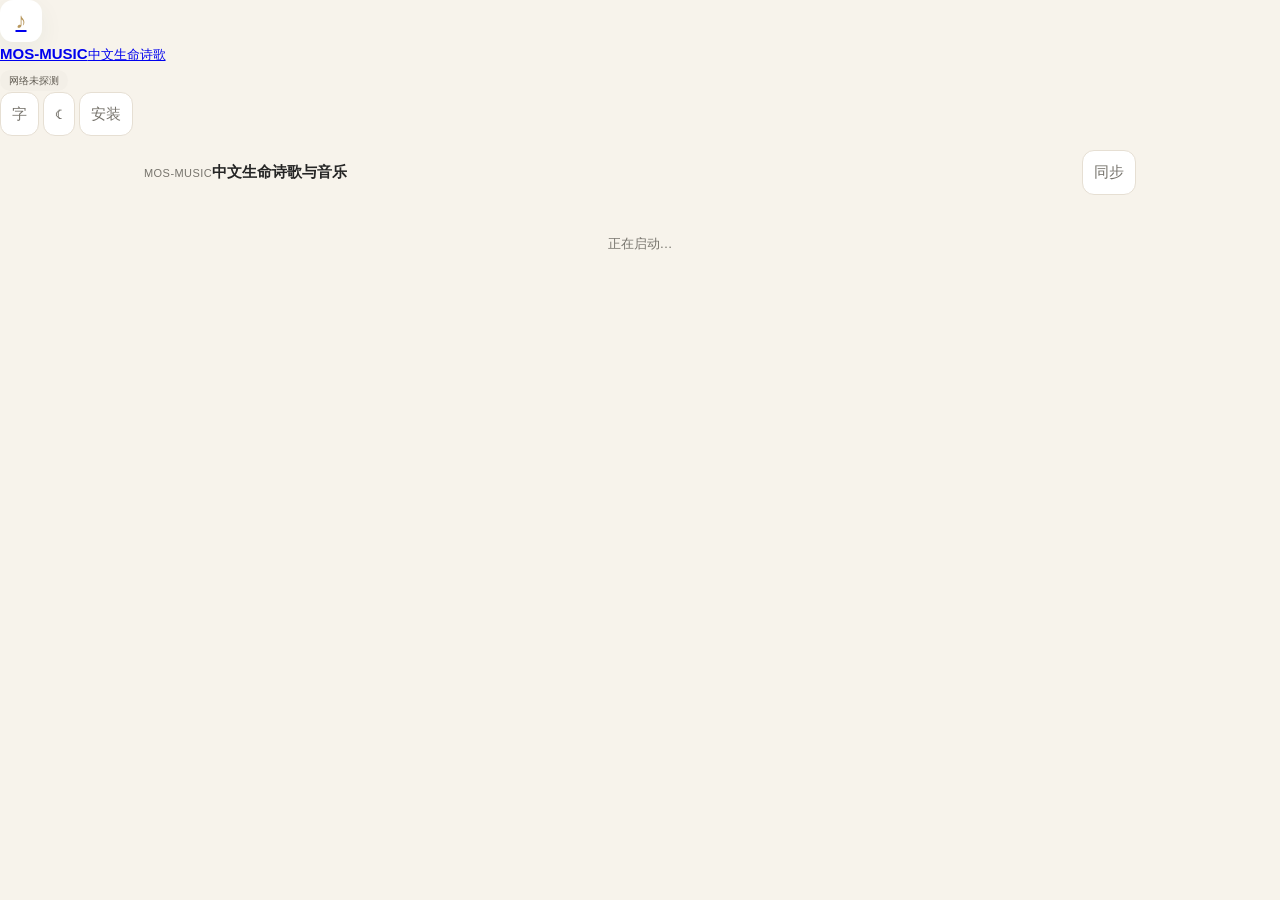
==== commit 961e45ad: "feat(ui): introduce responsive sidebar shell" ====
--- a/index.html
+++ b/index.html
@@ -4,12 +4,12 @@
 <meta charset="UTF-8">
 <meta name="viewport" content="width=device-width, initial-scale=1, viewport-fit=cover">
 <meta name="theme-color" content="#234F42">
-<meta name="description" content="MOS-MUSIC｜音乐门徒训练平台。以圣经真理为核心，以音乐为形成媒介，支持离线使用。">
+<meta name="description" content="MOS-MUSIC｜中文生命诗歌与音乐学习平台。经典与现代并存，支持离线使用。">
 <meta name="color-scheme" content="light">
 <meta name="apple-mobile-web-app-capable" content="yes">
 <meta name="apple-mobile-web-app-status-bar-style" content="default">
 <meta name="apple-mobile-web-app-title" content="MOS-MUSIC">
-<title>MOS-MUSIC｜音乐门徒训练</title>
+<title>MOS-MUSIC｜中文生命诗歌与音乐学习</title>
 <link rel="manifest" href="manifest.json">
 <link rel="apple-touch-icon" href="assets/icons/icon-180.png">
 <link rel="icon" href="assets/icons/icon-192.png" sizes="192x192">
@@ -20,22 +20,26 @@
 </head>
 <body>
 
+<aside class="sidebar" id="sidebar" aria-label="主导航">
+  <a class="sidebar-brand" href="#/" aria-label="回到 MOS-MUSIC 首页">
+    <span class="brandmark" aria-hidden="true">♪</span>
+    <span><strong>MOS-MUSIC</strong><small>中文生命诗歌</small></span>
+  </a>
+  <div class="sidebar-nav" id="nav"></div>
+  <div class="sidebar-tools">
+    <div class="sidebar-status"><span id="netBadge" class="chip">网络未探测</span></div>
+    <button id="textBtn" class="ghost side-tool" title="切换大字体" aria-label="切换大字体">字</button>
+    <button id="moodBtn" class="ghost side-tool mood-btn" title="深夜模式" aria-label="切换深夜沉浸模式" aria-pressed="false">☾</button>
+    <button id="installBtn" class="ghost side-tool" hidden title="安装到主屏幕" aria-label="安装到主屏幕">安装</button>
+  </div>
+</aside>
+
 <div class="app">
   <header class="top">
-    <div class="brand">
-      <div class="brandmark" aria-hidden="true">♪</div>
-      <div>
-        <strong id="mainTitle">MOS-MUSIC</strong>
-        <small>真理 × 音乐 × 共同体 × 实践</small>
-      </div>
-    </div>
+    <div class="top-title"><span class="eyebrow">MOS-MUSIC</span><strong id="mainTitle">中文生命诗歌与音乐</strong></div>
     <div class="btn-row" style="margin:0">
-      <span id="netBadge" class="chip">网络未探测</span>
-      <span id="outboxBadge" class="chip">已同步</span>
-      <button id="textBtn" class="ghost" title="切换大字体" aria-label="切换大字体">字</button>
-      <button id="moodBtn" class="ghost mood-btn" title="深夜模式" aria-label="切换深夜沉浸模式" aria-pressed="false">☾</button>
-      <button id="installBtn" class="ghost" hidden title="安装到主屏幕" aria-label="安装到主屏幕">安装</button>
-      <button id="syncBtn" class="ghost" title="立即同步" aria-label="立即同步">同步</button>
+      <span id="outboxBadge" class="chip" hidden>已同步</span>
+      <button id="syncBtn" class="ghost" title="同步本机记录" aria-label="同步本机记录" hidden>同步</button>
     </div>
   </header>
 
@@ -53,9 +57,6 @@
   </main>
 </div>
 
-<nav class="bottom" aria-label="主导航">
-  <div class="nav" id="nav"></div>
-</nav>
 
 <script type="module">
   import { boot } from './app/shell.js';
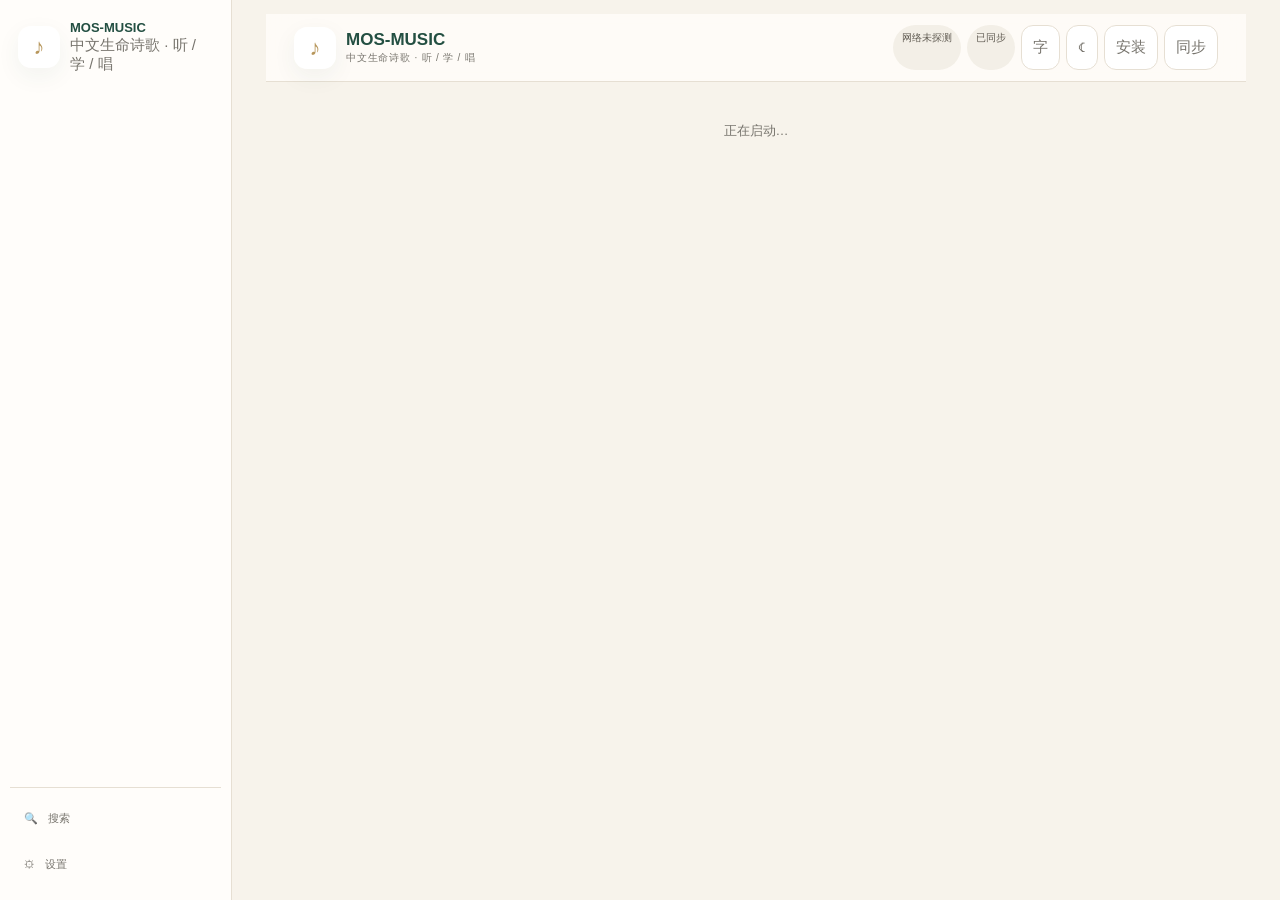
==== commit 35b1dc20: "feat(ui): front-house information architecture redesign (V3.1) Product direction frozen in docs/UI-R" ====
--- a/index.html
+++ b/index.html
@@ -1,74 +1,92 @@
-<!DOCTYPE html>
-<html lang="zh-CN" data-text="normal">
-<head>
-<meta charset="UTF-8">
-<meta name="viewport" content="width=device-width, initial-scale=1, viewport-fit=cover">
-<meta name="theme-color" content="#234F42">
-<meta name="description" content="MOS-MUSIC｜中文生命诗歌与音乐学习平台。经典与现代并存，支持离线使用。">
-<meta name="color-scheme" content="light">
-<meta name="apple-mobile-web-app-capable" content="yes">
-<meta name="apple-mobile-web-app-status-bar-style" content="default">
-<meta name="apple-mobile-web-app-title" content="MOS-MUSIC">
-<title>MOS-MUSIC｜中文生命诗歌与音乐学习</title>
-<link rel="manifest" href="manifest.json">
-<link rel="apple-touch-icon" href="assets/icons/icon-180.png">
-<link rel="icon" href="assets/icons/icon-192.png" sizes="192x192">
-<link rel="stylesheet" href="app/ui/tokens.css">
-<link rel="stylesheet" href="app/ui/components.css">
-<link rel="stylesheet" href="app/ui/v21.css">
-<link rel="stylesheet" href="app/ui/v30.css">
-</head>
-<body>
-
-<aside class="sidebar" id="sidebar" aria-label="主导航">
-  <a class="sidebar-brand" href="#/" aria-label="回到 MOS-MUSIC 首页">
-    <span class="brandmark" aria-hidden="true">♪</span>
-    <span><strong>MOS-MUSIC</strong><small>中文生命诗歌</small></span>
-  </a>
-  <div class="sidebar-nav" id="nav"></div>
-  <div class="sidebar-tools">
-    <div class="sidebar-status"><span id="netBadge" class="chip">网络未探测</span></div>
-    <button id="textBtn" class="ghost side-tool" title="切换大字体" aria-label="切换大字体">字</button>
-    <button id="moodBtn" class="ghost side-tool mood-btn" title="深夜模式" aria-label="切换深夜沉浸模式" aria-pressed="false">☾</button>
-    <button id="installBtn" class="ghost side-tool" hidden title="安装到主屏幕" aria-label="安装到主屏幕">安装</button>
-  </div>
-</aside>
-
-<div class="app">
-  <header class="top">
-    <div class="top-title"><span class="eyebrow">MOS-MUSIC</span><strong id="mainTitle">中文生命诗歌与音乐</strong></div>
-    <div class="btn-row" style="margin:0">
-      <span id="outboxBadge" class="chip" hidden>已同步</span>
-      <button id="syncBtn" class="ghost" title="同步本机记录" aria-label="同步本机记录" hidden>同步</button>
-    </div>
-  </header>
-
-  <div id="updateBar" class="notice" hidden>
-    有新版本可用。<button class="link" id="updateApply">立即更新</button>
-  </div>
-  <div id="syncResult" class="notice" hidden></div>
-
-  <noscript>
-    <div class="notice error">MOS-MUSIC 需要 JavaScript 才能运行。离线能力依赖 Service Worker 与 IndexedDB。</div>
-  </noscript>
-
-  <main id="view" role="main" aria-live="polite">
-    <div class="empty">正在启动…</div>
-  </main>
-</div>
-
-
-<script type="module">
-  import { boot } from './app/shell.js';
-  boot().catch((err) => {
-    const v = document.getElementById('view');
-    if (v) {
-      v.innerHTML = '<div class="notice error">启动失败：' +
-        String(err && err.message ? err.message : err).replace(/[<>&]/g, '') +
-        '<br><br>若以 file:// 打开，请改用本地静态服务器（例如项目根目录执行 <span class="mono">python -m http.server</span> 后访问 http://localhost:8000/）。</div>';
-    }
-    console.error('[mos-music] boot failed', err);
-  });
-</script>
-</body>
-</html>
+<!DOCTYPE html>
+<html lang="zh-CN" data-text="normal">
+<head>
+<meta charset="UTF-8">
+<meta name="viewport" content="width=device-width, initial-scale=1, viewport-fit=cover">
+<meta name="theme-color" content="#234F42">
+<meta name="description" content="MOS-MUSIC｜中文生命诗歌与音乐学习平台。听歌 · 看谱 · 学唱，经典与现代共存，支持离线使用。">
+<meta name="color-scheme" content="light">
+<meta name="apple-mobile-web-app-capable" content="yes">
+<meta name="apple-mobile-web-app-status-bar-style" content="default">
+<meta name="apple-mobile-web-app-title" content="MOS-MUSIC">
+<title>MOS-MUSIC｜中文生命诗歌</title>
+<link rel="manifest" href="manifest.json">
+<link rel="apple-touch-icon" href="assets/icons/icon-180.png">
+<link rel="icon" href="assets/icons/icon-192.png" sizes="192x192">
+<link rel="stylesheet" href="app/ui/tokens.css">
+<link rel="stylesheet" href="app/ui/components.css">
+<link rel="stylesheet" href="app/ui/v21.css">
+<link rel="stylesheet" href="app/ui/v30.css">
+<link rel="stylesheet" href="app/ui/v31-ui.css">
+</head>
+<body>
+
+<div class="app">
+  <header class="top">
+    <div class="brand">
+      <a class="brandmark" href="#/home" aria-label="回到首页" style="text-decoration:none">♪</a>
+      <div>
+        <strong id="mainTitle">MOS-MUSIC</strong>
+        <small>中文生命诗歌 · 听 / 学 / 唱</small>
+      </div>
+    </div>
+    <div class="btn-row" style="margin:0">
+      <span id="netBadge" class="chip">网络未探测</span>
+      <span id="outboxBadge" class="chip">已同步</span>
+      <button id="textBtn" class="ghost" title="切换大字体" aria-label="切换大字体">字</button>
+      <button id="moodBtn" class="ghost mood-btn" title="深夜模式" aria-label="切换深夜沉浸模式" aria-pressed="false">☾</button>
+      <button id="installBtn" class="ghost" hidden title="安装到主屏幕" aria-label="安装到主屏幕">安装</button>
+      <button id="syncBtn" class="ghost" title="立即同步" aria-label="立即同步">同步</button>
+    </div>
+  </header>
+
+  <div id="updateBar" class="notice" hidden>
+    有新版本可用。<button class="link" id="updateApply">立即更新</button>
+  </div>
+  <div id="syncResult" class="notice" hidden></div>
+
+  <noscript>
+    <div class="notice error">MOS-MUSIC 需要 JavaScript 才能运行。离线能力依赖 Service Worker 与 IndexedDB。</div>
+  </noscript>
+
+  <main id="view" role="main" aria-live="polite">
+    <div class="empty">正在启动…</div>
+  </main>
+</div>
+
+<aside class="sidebar" id="sidebar" aria-label="主导航">
+  <a class="sb-brand" href="#/home">
+    <span class="brandmark" aria-hidden="true">♪</span>
+    <span class="sb-brand-text"><strong>MOS-MUSIC</strong><small>中文生命诗歌 · 听 / 学 / 唱</small></span>
+  </a>
+  <nav class="sb-nav" id="sideNav" aria-label="一级导航"></nav>
+  <div class="sb-foot">
+    <button class="sb-item" id="sbSearch">🔍 <span>搜索</span></button>
+    <button class="sb-item" id="sbSettings">⚙ <span>设置</span></button>
+  </div>
+</aside>
+<div class="sb-pop" id="sbPop" hidden>
+  <button id="popText" class="sb-pop-item">字 · 切换大字体</button>
+  <button id="popMood" class="sb-pop-item">☾ · 深夜模式</button>
+  <button id="popSync" class="sb-pop-item">↻ · 立即同步</button>
+  <button id="popInstall" class="sb-pop-item" hidden>↓ · 安装到主屏幕</button>
+</div>
+
+<nav class="bottom" aria-label="主导航">
+  <div class="nav" id="nav"></div>
+</nav>
+
+<script type="module">
+  import { boot } from './app/shell.js';
+  boot().catch((err) => {
+    const v = document.getElementById('view');
+    if (v) {
+      v.innerHTML = '<div class="notice error">启动失败：' +
+        String(err && err.message ? err.message : err).replace(/[<>&]/g, '') +
+        '<br><br>若以 file:// 打开，请改用本地静态服务器（例如项目根目录执行 <span class="mono">python -m http.server</span> 后访问 http://localhost:8000/）。</div>';
+    }
+    console.error('[mos-music] boot failed', err);
+  });
+</script>
+</body>
+</html>
--- a/app/ui/v30.css
+++ b/app/ui/v30.css
@@ -252,3 +252,241 @@
   .pcard { min-width: 84px; }
   .pcard-row { flex-direction: column; gap: 0; }
 }
+
+
+/* =========================================================
+   MOS-MUSIC｜Modern Music Shell V1.0
+   现代产品语言 + 经典内容：左侧栏 / 歌为中心 / 低噪音
+========================================================= */
+.sidebar {
+  position: fixed;
+  inset: 0 auto 0 0;
+  width: 224px;
+  z-index: 50;
+  display: flex;
+  flex-direction: column;
+  padding: 22px 14px 16px;
+  background: rgba(255,253,249,.96);
+  border-right: 1px solid var(--line);
+  backdrop-filter: blur(18px);
+}
+.sidebar-brand {
+  display: flex;
+  align-items: center;
+  gap: 10px;
+  padding: 6px 8px 20px;
+  text-decoration: none;
+  color: var(--ink);
+}
+.sidebar-brand .brandmark {
+  display: grid;
+  place-items: center;
+  width: 38px; height: 38px;
+  border-radius: 12px;
+  background: var(--green);
+  color: #fff;
+  font-size: 20px;
+}
+.sidebar-brand strong { display:block; font-size: 15px; letter-spacing: .04em; }
+.sidebar-brand small { display:block; margin-top: 2px; color: var(--muted); font-size: 11px; }
+.sidebar-nav { display: grid; gap: 4px; }
+.nav-btn {
+  display: flex;
+  align-items: center;
+  gap: 11px;
+  width: 100%;
+  min-height: 44px;
+  padding: 0 12px;
+  border: 0;
+  border-radius: 12px;
+  background: transparent;
+  color: var(--muted);
+  text-decoration: none;
+  font: inherit;
+  font-weight: 650;
+}
+.nav-btn:hover { background: rgba(35,79,66,.06); color: var(--green); }
+.nav-btn.active { background: var(--green); color: #fff; box-shadow: 0 8px 20px rgba(35,79,66,.13); }
+.nav-icon { width: 22px; text-align: center; font-size: 18px; }
+.sidebar-tools {
+  margin-top: auto;
+  display: grid;
+  grid-template-columns: 1fr 1fr;
+  gap: 6px;
+  padding-top: 12px;
+  border-top: 1px solid var(--line);
+}
+.sidebar-status { grid-column: 1 / -1; min-height: 26px; display:flex; align-items:center; }
+.sidebar .side-tool { min-height: 38px; border: 1px solid var(--line); border-radius: 10px; background: transparent; }
+.app { margin-left: 224px; min-height: 100vh; }
+.top {
+  min-height: 68px;
+  background: rgba(255,253,249,.82);
+  border-bottom: 1px solid var(--line);
+  backdrop-filter: blur(14px);
+  position: sticky;
+  top: 0;
+  z-index: 40;
+}
+.top-title { display:flex; flex-direction:column; justify-content:center; gap:2px; }
+.top-title strong { font-size: 18px; color: var(--ink); }
+.top-title .eyebrow { margin:0; color:var(--muted); font-size:11px; letter-spacing:.14em; }
+.home-grid { max-width: 1180px; margin: 0 auto; }
+.home-hero { border-radius: 22px; }
+.book-search { max-width: 720px; }
+.book-search input { font-size: 18px; min-height: 48px; }
+.song-card { border-radius: 18px; transition: transform .18s ease, box-shadow .18s ease, border-color .18s ease; }
+.song-card:hover { transform: translateY(-2px); box-shadow: 0 12px 30px rgba(32,43,38,.08); }
+.song-card-note { color: var(--muted); }
+.song-card-title { font-size: 18px; font-weight: 750; }
+@media (max-width: 900px) {
+  .sidebar {
+    inset: auto 0 0 0;
+    width: auto;
+    height: 68px;
+    padding: 8px 12px calc(8px + env(safe-area-inset-bottom));
+    flex-direction: row;
+    border-right: 0;
+    border-top: 1px solid var(--line);
+  }
+  .sidebar-brand, .sidebar-tools { display: none; }
+  .sidebar-nav { width:100%; grid-template-columns: repeat(3, 1fr); gap:6px; }
+  .nav-btn { min-height: 50px; justify-content:center; flex-direction:column; gap:1px; padding:4px 6px; font-size:11px; border-radius:10px; }
+  .nav-icon { width:auto; font-size:18px; line-height:1; }
+  .app { margin-left:0; padding-bottom:84px; }
+  .top { padding-top: env(safe-area-inset-top); }
+}
+@media (min-width: 901px) {
+  .top { padding-left: 28px; padding-right: 28px; }
+  #view { max-width: 1220px; margin: 0 auto; }
+}
+html[data-mood="night"] .sidebar { background: rgba(24,29,26,.96); border-color: var(--night-line); }
+html[data-mood="night"] .top { background: rgba(24,29,26,.86); border-color: var(--night-line); }
+html[data-mood="night"] .top-title strong { color: var(--night-ink); }
+
+
+/* ------------------------------------------------ 现代首页 / 歌本 V1.0 */
+.music-home { max-width: 1080px; margin: 0 auto; padding: 8px 0 40px; }
+.music-home-hero {
+  display:grid; grid-template-columns:minmax(0,1.2fr) minmax(260px,.8fr); gap:40px; align-items:center;
+  min-height:420px; padding:48px; border-radius:28px;
+  background:linear-gradient(135deg,#F8F4EC 0%,#FFFDF9 58%,#EEF4F0 100%);
+  border:1px solid var(--line);
+}
+.music-home-copy h1 { max-width: 9em; margin:10px 0 12px; font-size:clamp(36px,5vw,64px); line-height:1.08; letter-spacing:-.035em; color:var(--green); }
+.music-home-copy p { max-width:32em; margin:0 0 24px; font-size:18px; line-height:1.75; color:var(--muted); }
+.music-home-cover { display:grid; place-items:center; min-height:270px; }
+.music-home-cover .cover { width:min(300px,72vw); aspect-ratio:1; }
+.music-home-section { padding:34px 0; border-bottom:1px solid var(--line); }
+.music-section-head { display:flex; align-items:center; justify-content:space-between; gap:16px; margin-bottom:18px; }
+.music-section-head h2 { margin:3px 0 0; font-size:clamp(23px,3vw,32px); color:var(--ink); }
+.music-home-actions { display:flex; flex-wrap:wrap; gap:10px; }
+.hero-like { width:44px; height:44px; border-radius:50%; border:1px solid var(--line); background:transparent; color:var(--muted); font-size:22px; }
+.hero-like.on { color:#B54B52; border-color:#D49A9F; background:#FBF0F1; }
+.music-home-list { display:grid; gap:4px; }
+.music-list-row { display:flex; align-items:center; gap:14px; padding:10px 8px; border-radius:14px; text-decoration:none; color:inherit; }
+.music-list-row:hover { background:rgba(35,79,66,.05); }
+.cover-sm { width:48px; min-width:48px; height:48px; }
+.music-list-main { display:flex; flex-direction:column; min-width:0; }
+.music-list-main strong { font-size:16px; color:var(--ink); }
+.music-list-main small { margin-top:2px; color:var(--muted); }
+.music-list-arrow { margin-left:auto; color:var(--muted); }
+.music-home-minimal { padding:30px 0; text-align:center; }
+.music-home-minimal a { color:var(--green); font-weight:700; text-decoration:none; }
+
+.music-page-head { display:flex; align-items:end; justify-content:space-between; gap:16px; margin:8px 0 22px; }
+.music-page-head h1 { margin:6px 0 0; font-size:clamp(32px,4vw,48px); color:var(--green); letter-spacing:-.03em; }
+.music-count { color:var(--muted); font-variant-numeric:tabular-nums; }
+.music-search {
+  display:flex; align-items:center; gap:10px; max-width:760px; margin-bottom:14px;
+  padding:4px 14px; border:1px solid var(--line); border-radius:16px; background:var(--paper);
+  box-shadow:0 10px 30px rgba(32,43,38,.05);
+}
+.music-search span { color:var(--muted); font-size:22px; }
+.music-search input { width:100%; min-height:50px; border:0; outline:none; background:transparent; font:inherit; font-size:18px; }
+.music-search .clear { border:0; background:transparent; color:var(--muted); font-size:22px; cursor:pointer; }
+.music-tabs { display:flex; flex-wrap:wrap; gap:8px; margin-bottom:14px; }
+.music-tab, .music-filter {
+  border:1px solid var(--line); background:transparent; color:var(--muted); border-radius:999px;
+  padding:8px 14px; font:inherit; cursor:pointer;
+}
+.music-tab.active, .music-filter.active { background:var(--green); border-color:var(--green); color:#fff; }
+.music-filters { margin-bottom:22px; border-bottom:1px solid var(--line); }
+.music-filters summary { cursor:pointer; padding:10px 0; color:var(--muted); font-weight:650; }
+.music-filter-group { padding:10px 0 14px; }
+.music-filter-group > span { display:block; margin-bottom:7px; color:var(--muted); font-size:13px; }
+.music-filter-row { display:flex; flex-wrap:wrap; gap:6px; }
+.music-filter { padding:6px 10px; border-radius:10px; font-size:13px; }
+.music-song-grid { display:grid; grid-template-columns:repeat(auto-fill,minmax(280px,1fr)); gap:14px; padding-bottom:40px; }
+.music-song-card {
+  display:flex; align-items:center; gap:14px; min-width:0; padding:12px; border:1px solid var(--line);
+  border-radius:18px; background:var(--paper); transition:transform .18s ease, box-shadow .18s ease;
+}
+.music-song-card:hover { transform:translateY(-2px); box-shadow:0 14px 34px rgba(32,43,38,.08); }
+.music-song-open { display:flex; align-items:center; gap:14px; min-width:0; flex:1; padding:0; border:0; background:transparent; text-align:left; cursor:pointer; font:inherit; }
+.music-song-open .cover { flex:0 0 78px; width:78px; }
+.music-song-copy { min-width:0; display:flex; flex-direction:column; gap:4px; }
+.music-song-copy strong { color:var(--ink); font-size:17px; }
+.music-song-copy small { color:var(--muted); }
+.music-song-actions { display:flex; gap:3px; }
+.music-song-actions .icon-op { width:36px; height:36px; }
+.music-empty { grid-column:1/-1; padding:50px 20px; text-align:center; color:var(--muted); }
+.music-empty a { color:var(--green); font-weight:700; }
+
+@media (max-width: 760px) {
+  .music-home-hero { grid-template-columns:1fr; min-height:auto; padding:28px; gap:18px; }
+  .music-home-cover { min-height:0; order:-1; }
+  .music-home-copy h1 { font-size:42px; }
+  .music-page-head { align-items:start; }
+  .music-song-grid { grid-template-columns:1fr; }
+}
+html[data-mood="night"] .music-home-hero { background:linear-gradient(135deg,#26322C 0%,#202622 100%); border-color:var(--night-line); }
+html[data-mood="night"] .music-section-head h2,
+html[data-mood="night"] .music-song-copy strong,
+html[data-mood="night"] .music-list-main strong,
+html[data-mood="night"] .music-page-head h1 { color:var(--night-ink); }
+html[data-mood="night"] .music-song-card,
+html[data-mood="night"] .music-search { background:var(--night-paper); border-color:var(--night-line); }
+html[data-mood="night"] .music-filters { border-color:var(--night-line); }
+
+
+/* ------------------------------------------------ 歌曲页：歌为中心 V1.0 */
+.songpage .sp-main { display:flex; flex-direction:column; }
+.songpage .sp-main > .backline { order:0; align-self:flex-start; }
+.songpage .sp-main > .sp-hero { order:1; }
+.songpage .sp-main > #secSing { order:2; }
+.songpage .sp-main > #secScore { order:3; }
+.songpage .sp-main > .song-actions-panel { order:4; }
+.songpage .sp-main > #secPhrases { order:5; }
+.songpage .sp-main > #secLyrics { order:6; }
+.songpage .sp-main > .song-more { order:7; }
+.songpage .sp-num { display:none; }
+.songpage .sp-hero .sp-badges { display:none; }
+.songpage .sp-hero .hero-en { display:none; }
+.song-actions-panel { padding:10px; background:transparent; border:0; box-shadow:none; }
+.song-action-row { display:grid; grid-template-columns:repeat(3,1fr); gap:10px; }
+.song-action {
+  display:flex; flex-direction:column; align-items:flex-start; gap:4px; min-height:76px;
+  padding:16px; border:1px solid var(--line); border-radius:16px; background:var(--paper);
+  color:var(--ink); text-decoration:none;
+}
+.song-action:hover { border-color:var(--green-2); transform:translateY(-1px); }
+.song-action span { font-size:20px; }
+.song-action strong { font-size:16px; color:var(--green); }
+.song-action small { color:var(--muted); font-size:12px; }
+.song-action.primary { background:#F0F6F2; border-color:#C9DED2; }
+.song-more { margin-top:10px; }
+.song-more summary {
+  cursor:pointer; list-style:none; padding:6px 0; color:var(--green); font-weight:750; font-size:17px;
+}
+.song-more summary::-webkit-details-marker { display:none; }
+.song-more summary::after { content:'＋'; float:right; color:var(--muted); font-weight:400; }
+.song-more[open] summary::after { content:'−'; }
+.song-more > *:not(summary) { margin-top:14px; }
+@media (max-width:700px) {
+  .song-action-row { grid-template-columns:1fr; }
+  .song-action { min-height:62px; flex-direction:row; align-items:center; }
+  .song-action small { margin-left:auto; }
+}
+html[data-mood="night"] .song-action { background:var(--night-paper); border-color:var(--night-line); color:var(--night-ink); }
+html[data-mood="night"] .song-action.primary { background:rgba(122,167,140,.12); border-color:#3B6B58; }
--- a/app/ui/v31-ui.css
+++ b/app/ui/v31-ui.css
@@ -0,0 +1,107 @@
+/* =========================================================
+   MOS-MUSIC UI V3.1 —— 前台信息架构重整（桌面侧栏 + 减法）
+   --------------------------------------------------------- */
+
+/* ---------------- 桌面侧栏 ---------------- */
+.sidebar {
+  display: none;
+}
+@media (min-width: 1024px) {
+  .sidebar {
+    display: flex; flex-direction: column;
+    position: fixed; top: 0; left: 0; bottom: 0; width: 232px;
+    padding: var(--sp-3) var(--sp-2);
+    background: rgba(255, 253, 250, .98);
+    border-right: 1px solid var(--line);
+    z-index: 60;
+  }
+  .app {
+    max-width: none;
+    margin-left: 232px;
+    padding-left: var(--sp-5);
+    padding-right: var(--sp-5);
+  }
+  .app > .top { max-width: 980px; margin-left: auto; margin-right: auto; }
+  main#view { max-width: 980px; margin: 0 auto; }
+  nav.bottom { display: none; } /* 桌面不再用底部导航 */
+}
+
+.sb-brand {
+  display: flex; align-items: center; gap: var(--sp-2);
+  padding: 6px 8px 14px; text-decoration: none; color: inherit;
+}
+.sb-brand .brandmark { text-decoration: none; flex: 0 0 auto; }
+.sb-brand-text { display: flex; flex-direction: column; line-height: 1.25; }
+.sb-brand-text strong { font-size: var(--fs-5); color: var(--green); }
+.sb-brand-text small { color: var(--muted); font-size: var(--fs-8); }
+
+.sb-nav { display: flex; flex-direction: column; gap: 2px; flex: 1; }
+.sb-nav .nav-btn {
+  display: flex; align-items: center; gap: 10px;
+  background: none; border: 0; border-radius: 12px;
+  padding: 11px 14px; font-size: var(--fs-5); color: var(--ink);
+  cursor: pointer; text-align: left; min-height: var(--tap);
+}
+.sb-nav .nav-btn span[aria-hidden] { font-size: 18px; }
+.sb-nav .nav-btn:hover { background: rgba(35, 79, 66, .07); }
+.sb-nav .nav-btn.active {
+  background: var(--green); color: #fff; font-weight: 700;
+}
+.sb-nav .nav-btn.active span[aria-hidden] { color: var(--gold); }
+
+.sb-foot { border-top: 1px solid var(--line); padding-top: 8px; display: flex; flex-direction: column; gap: 2px; }
+.sb-item {
+  display: flex; align-items: center; gap: 10px;
+  background: none; border: 0; border-radius: 12px;
+  padding: 10px 14px; font-size: var(--fs-6); color: var(--muted);
+  cursor: pointer; min-height: var(--tap); text-align: left;
+}
+.sb-item:hover { background: rgba(35, 79, 66, .07); color: var(--ink); }
+
+.sb-pop {
+  position: fixed; left: 240px; bottom: 64px; z-index: 70;
+  background: #fff; border: 1px solid var(--line); border-radius: 14px;
+  box-shadow: var(--shadow); padding: 6px; min-width: 190px;
+}
+.sb-pop-item {
+  display: block; width: 100%; text-align: left;
+  background: none; border: 0; border-radius: 10px;
+  padding: 10px 12px; font-size: var(--fs-6); color: var(--ink); cursor: pointer;
+}
+.sb-pop-item:hover { background: rgba(35, 79, 66, .07); }
+@media (max-width: 1023px) { .sb-pop { display: none; } }
+
+/* ---------------- 歌曲页：更多内容折叠 ---------------- */
+details.sp-more {
+  border: 1px solid var(--line); border-radius: 14px;
+  padding: 0; background: transparent;
+}
+details.sp-more > summary {
+  cursor: pointer; padding: 14px 16px;
+  font-weight: 700; font-size: var(--fs-5); color: var(--green);
+  list-style: none; user-select: none;
+}
+details.sp-more > summary::before { content: '▸ '; }
+details.sp-more[open] > summary::before { content: '▾ '; }
+details.sp-more[open] > summary { border-bottom: 1px dashed var(--line); }
+details.sp-more > .sp-sec,
+details.sp-more section { border: 0; margin: 0; box-shadow: none; }
+details.sp-more .sp-sec { padding: var(--sp-3) var(--sp-2) calc(var(--sp-2) - 6px); }
+details.sp-more .sp-sec + .sp-sec { border-top: 1px dashed var(--line); border-radius: 0; }
+
+/* ---------------- 诗歌本：折叠筛选 ---------------- */
+details.sb-more { border: 1px dashed var(--line); border-radius: 12px; margin-top: var(--sp-2); }
+details.sb-more > summary {
+  cursor: pointer; padding: 9px 12px; color: var(--muted);
+  font-size: var(--fs-6); list-style: none; user-select: none;
+}
+details.sb-more > summary::before { content: '▸ '; }
+details.sb-more[open] > summary::before { content: '▾ '; }
+details.sb-more[open] > summary { border-bottom: 1px dashed var(--line); }
+details.sb-more .facets { padding: 8px 10px; margin: 0; }
+details.sb-more .facets + .facets { border-top: 1px dashed var(--line); }
+
+/* ---------------- 首页：呼吸感 ---------------- */
+.home-hero { text-align: left; }
+.home-hero .eyebrow { color: var(--gold); letter-spacing: .14em; }
+.home-rows .homerow { margin-bottom: 8px; }
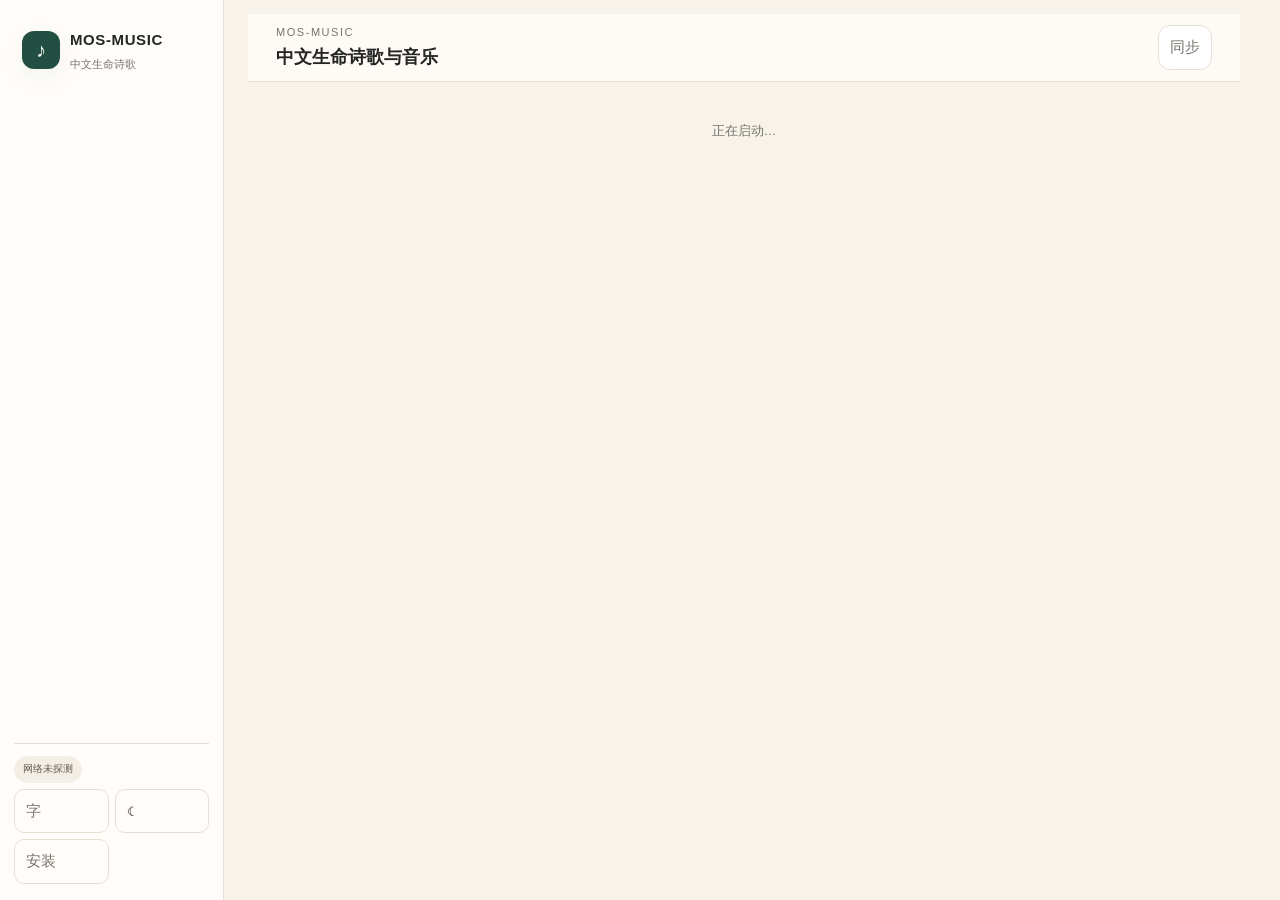
==== commit 88c6bcb2: "Merge remote-tracking branch 'origin/main' # Conflicts: #	app/front/home.js #	app/front/mine.js #	ap" ====
--- a/index.html
+++ b/index.html
@@ -1,92 +1,74 @@
-<!DOCTYPE html>
-<html lang="zh-CN" data-text="normal">
-<head>
-<meta charset="UTF-8">
-<meta name="viewport" content="width=device-width, initial-scale=1, viewport-fit=cover">
-<meta name="theme-color" content="#234F42">
-<meta name="description" content="MOS-MUSIC｜中文生命诗歌与音乐学习平台。听歌 · 看谱 · 学唱，经典与现代共存，支持离线使用。">
-<meta name="color-scheme" content="light">
-<meta name="apple-mobile-web-app-capable" content="yes">
-<meta name="apple-mobile-web-app-status-bar-style" content="default">
-<meta name="apple-mobile-web-app-title" content="MOS-MUSIC">
-<title>MOS-MUSIC｜中文生命诗歌</title>
-<link rel="manifest" href="manifest.json">
-<link rel="apple-touch-icon" href="assets/icons/icon-180.png">
-<link rel="icon" href="assets/icons/icon-192.png" sizes="192x192">
-<link rel="stylesheet" href="app/ui/tokens.css">
-<link rel="stylesheet" href="app/ui/components.css">
-<link rel="stylesheet" href="app/ui/v21.css">
-<link rel="stylesheet" href="app/ui/v30.css">
-<link rel="stylesheet" href="app/ui/v31-ui.css">
-</head>
-<body>
-
-<div class="app">
-  <header class="top">
-    <div class="brand">
-      <a class="brandmark" href="#/home" aria-label="回到首页" style="text-decoration:none">♪</a>
-      <div>
-        <strong id="mainTitle">MOS-MUSIC</strong>
-        <small>中文生命诗歌 · 听 / 学 / 唱</small>
-      </div>
-    </div>
-    <div class="btn-row" style="margin:0">
-      <span id="netBadge" class="chip">网络未探测</span>
-      <span id="outboxBadge" class="chip">已同步</span>
-      <button id="textBtn" class="ghost" title="切换大字体" aria-label="切换大字体">字</button>
-      <button id="moodBtn" class="ghost mood-btn" title="深夜模式" aria-label="切换深夜沉浸模式" aria-pressed="false">☾</button>
-      <button id="installBtn" class="ghost" hidden title="安装到主屏幕" aria-label="安装到主屏幕">安装</button>
-      <button id="syncBtn" class="ghost" title="立即同步" aria-label="立即同步">同步</button>
-    </div>
-  </header>
-
-  <div id="updateBar" class="notice" hidden>
-    有新版本可用。<button class="link" id="updateApply">立即更新</button>
-  </div>
-  <div id="syncResult" class="notice" hidden></div>
-
-  <noscript>
-    <div class="notice error">MOS-MUSIC 需要 JavaScript 才能运行。离线能力依赖 Service Worker 与 IndexedDB。</div>
-  </noscript>
-
-  <main id="view" role="main" aria-live="polite">
-    <div class="empty">正在启动…</div>
-  </main>
-</div>
-
-<aside class="sidebar" id="sidebar" aria-label="主导航">
-  <a class="sb-brand" href="#/home">
-    <span class="brandmark" aria-hidden="true">♪</span>
-    <span class="sb-brand-text"><strong>MOS-MUSIC</strong><small>中文生命诗歌 · 听 / 学 / 唱</small></span>
-  </a>
-  <nav class="sb-nav" id="sideNav" aria-label="一级导航"></nav>
-  <div class="sb-foot">
-    <button class="sb-item" id="sbSearch">🔍 <span>搜索</span></button>
-    <button class="sb-item" id="sbSettings">⚙ <span>设置</span></button>
-  </div>
-</aside>
-<div class="sb-pop" id="sbPop" hidden>
-  <button id="popText" class="sb-pop-item">字 · 切换大字体</button>
-  <button id="popMood" class="sb-pop-item">☾ · 深夜模式</button>
-  <button id="popSync" class="sb-pop-item">↻ · 立即同步</button>
-  <button id="popInstall" class="sb-pop-item" hidden>↓ · 安装到主屏幕</button>
-</div>
-
-<nav class="bottom" aria-label="主导航">
-  <div class="nav" id="nav"></div>
-</nav>
-
-<script type="module">
-  import { boot } from './app/shell.js';
-  boot().catch((err) => {
-    const v = document.getElementById('view');
-    if (v) {
-      v.innerHTML = '<div class="notice error">启动失败：' +
-        String(err && err.message ? err.message : err).replace(/[<>&]/g, '') +
-        '<br><br>若以 file:// 打开，请改用本地静态服务器（例如项目根目录执行 <span class="mono">python -m http.server</span> 后访问 http://localhost:8000/）。</div>';
-    }
-    console.error('[mos-music] boot failed', err);
-  });
-</script>
-</body>
-</html>
+<!DOCTYPE html>
+<html lang="zh-CN" data-text="normal">
+<head>
+<meta charset="UTF-8">
+<meta name="viewport" content="width=device-width, initial-scale=1, viewport-fit=cover">
+<meta name="theme-color" content="#234F42">
+<meta name="description" content="MOS-MUSIC｜中文生命诗歌与音乐学习平台。经典与现代并存，支持离线使用。">
+<meta name="color-scheme" content="light">
+<meta name="apple-mobile-web-app-capable" content="yes">
+<meta name="apple-mobile-web-app-status-bar-style" content="default">
+<meta name="apple-mobile-web-app-title" content="MOS-MUSIC">
+<title>MOS-MUSIC｜中文生命诗歌与音乐学习</title>
+<link rel="manifest" href="manifest.json">
+<link rel="apple-touch-icon" href="assets/icons/icon-180.png">
+<link rel="icon" href="assets/icons/icon-192.png" sizes="192x192">
+<link rel="stylesheet" href="app/ui/tokens.css">
+<link rel="stylesheet" href="app/ui/components.css">
+<link rel="stylesheet" href="app/ui/v21.css">
+<link rel="stylesheet" href="app/ui/v30.css">
+</head>
+<body>
+
+<aside class="sidebar" id="sidebar" aria-label="主导航">
+  <a class="sidebar-brand" href="#/" aria-label="回到 MOS-MUSIC 首页">
+    <span class="brandmark" aria-hidden="true">♪</span>
+    <span><strong>MOS-MUSIC</strong><small>中文生命诗歌</small></span>
+  </a>
+  <div class="sidebar-nav" id="nav"></div>
+  <div class="sidebar-tools">
+    <div class="sidebar-status"><span id="netBadge" class="chip">网络未探测</span></div>
+    <button id="textBtn" class="ghost side-tool" title="切换大字体" aria-label="切换大字体">字</button>
+    <button id="moodBtn" class="ghost side-tool mood-btn" title="深夜模式" aria-label="切换深夜沉浸模式" aria-pressed="false">☾</button>
+    <button id="installBtn" class="ghost side-tool" hidden title="安装到主屏幕" aria-label="安装到主屏幕">安装</button>
+  </div>
+</aside>
+
+<div class="app">
+  <header class="top">
+    <div class="top-title"><span class="eyebrow">MOS-MUSIC</span><strong id="mainTitle">中文生命诗歌与音乐</strong></div>
+    <div class="btn-row" style="margin:0">
+      <span id="outboxBadge" class="chip" hidden>已同步</span>
+      <button id="syncBtn" class="ghost" title="同步本机记录" aria-label="同步本机记录" hidden>同步</button>
+    </div>
+  </header>
+
+  <div id="updateBar" class="notice" hidden>
+    有新版本可用。<button class="link" id="updateApply">立即更新</button>
+  </div>
+  <div id="syncResult" class="notice" hidden></div>
+
+  <noscript>
+    <div class="notice error">MOS-MUSIC 需要 JavaScript 才能运行。离线能力依赖 Service Worker 与 IndexedDB。</div>
+  </noscript>
+
+  <main id="view" role="main" aria-live="polite">
+    <div class="empty">正在启动…</div>
+  </main>
+</div>
+
+
+<script type="module">
+  import { boot } from './app/shell.js';
+  boot().catch((err) => {
+    const v = document.getElementById('view');
+    if (v) {
+      v.innerHTML = '<div class="notice error">启动失败：' +
+        String(err && err.message ? err.message : err).replace(/[<>&]/g, '') +
+        '<br><br>若以 file:// 打开，请改用本地静态服务器（例如项目根目录执行 <span class="mono">python -m http.server</span> 后访问 http://localhost:8000/）。</div>';
+    }
+    console.error('[mos-music] boot failed', err);
+  });
+</script>
+</body>
+</html>
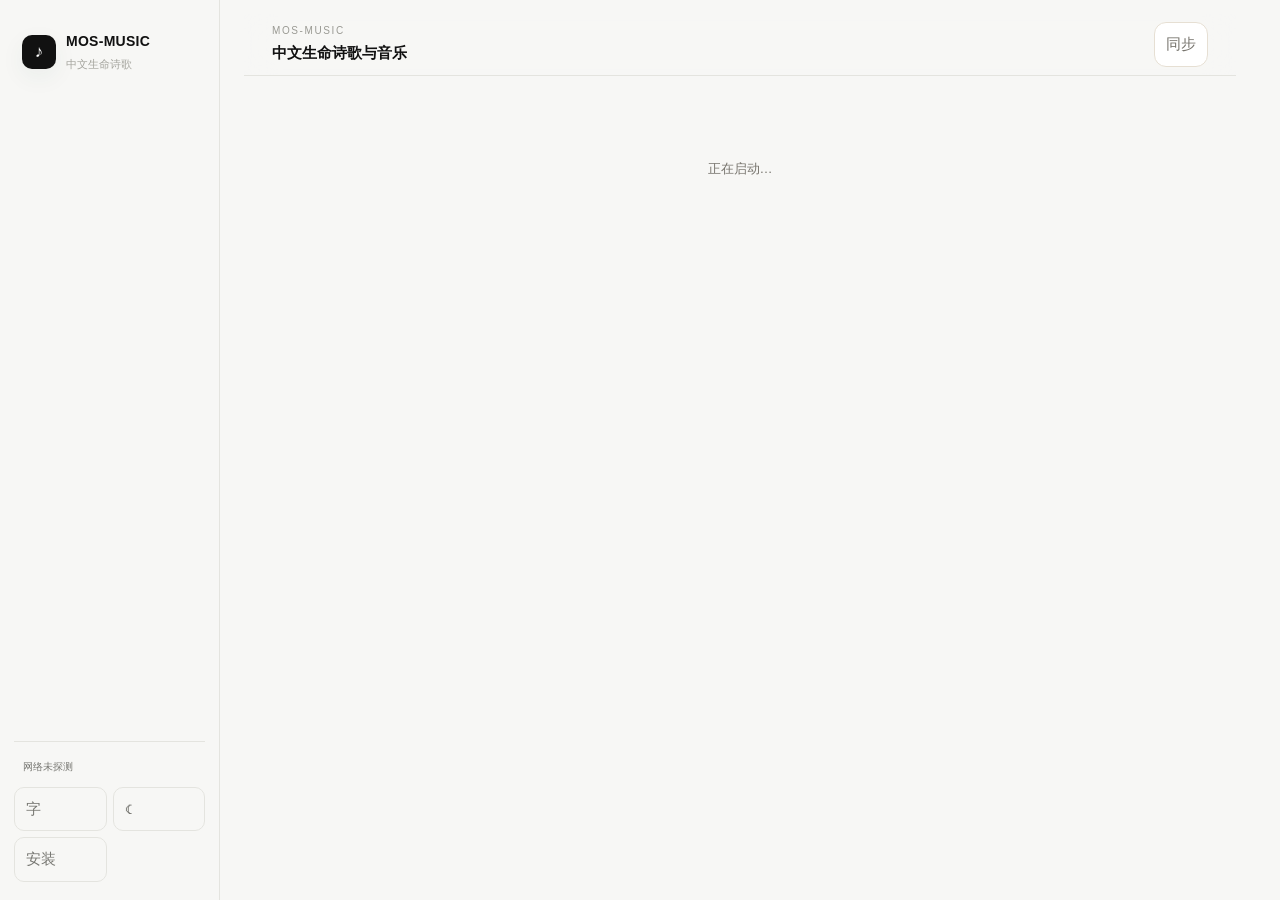
==== commit 3f389034: "feat(ui): load MOS-MUSIC V2.2 visual layer" ====
--- a/index.html
+++ b/index.html
@@ -3,7 +3,7 @@
 <head>
 <meta charset="UTF-8">
 <meta name="viewport" content="width=device-width, initial-scale=1, viewport-fit=cover">
-<meta name="theme-color" content="#234F42">
+<meta name="theme-color" content="#111111">
 <meta name="description" content="MOS-MUSIC｜中文生命诗歌与音乐学习平台。经典与现代并存，支持离线使用。">
 <meta name="color-scheme" content="light">
 <meta name="apple-mobile-web-app-capable" content="yes">
@@ -17,6 +17,7 @@
 <link rel="stylesheet" href="app/ui/components.css">
 <link rel="stylesheet" href="app/ui/v21.css">
 <link rel="stylesheet" href="app/ui/v30.css">
+<link rel="stylesheet" href="app/ui/v22.css">
 </head>
 <body>
 
--- a/app/ui/v30.css
+++ b/app/ui/v30.css
@@ -490,3 +490,10 @@
 }
 html[data-mood="night"] .song-action { background:var(--night-paper); border-color:var(--night-line); color:var(--night-ink); }
 html[data-mood="night"] .song-action.primary { background:rgba(122,167,140,.12); border-color:#3B6B58; }
+
+
+/* UI验收修正：歌曲页不再把次级内容固定为桌面右栏，保持单一音乐阅读流 */
+@media (min-width: 1024px) {
+  .songpage { grid-template-columns: minmax(0, 1fr); }
+  .sp-side { position: static; }
+}
--- a/app/ui/v22.css
+++ b/app/ui/v22.css
@@ -0,0 +1,802 @@
+/* =========================================================
+   MOS-MUSIC｜UI V2.2
+   现代音乐播放器范式 + 音乐沉浸 + 极简编辑感 + 简谱 / 学唱
+   原则：现代的是产品语言，经典的是歌曲内容。
+   ========================================================= */
+
+:root {
+  --v22-bg: #f7f7f5;
+  --v22-surface: #ffffff;
+  --v22-surface-2: #f1f1ee;
+  --v22-ink: #111111;
+  --v22-muted: #777772;
+  --v22-soft: #a4a49d;
+  --v22-line: #e4e4df;
+  --v22-line-strong: #d6d6d0;
+  --v22-black: #111111;
+  --v22-white: #ffffff;
+  --v22-r: 18px;
+  --v22-r-sm: 12px;
+  --v22-max: 1180px;
+  --v22-gap: 28px;
+  --v22-ease: cubic-bezier(.22,.8,.3,1);
+}
+
+html, body {
+  background: var(--v22-bg);
+  color: var(--v22-ink);
+}
+
+body {
+  font-family: var(--font-sans, ui-sans-serif, -apple-system, BlinkMacSystemFont, "Segoe UI", "PingFang SC", "Microsoft YaHei", sans-serif);
+  -webkit-font-smoothing: antialiased;
+}
+
+button, input, summary, a {
+  -webkit-tap-highlight-color: transparent;
+}
+
+#view {
+  max-width: var(--v22-max) !important;
+  padding: 44px 34px 92px;
+}
+
+#view > * {
+  animation: v22-in .32s var(--v22-ease) both !important;
+}
+
+@keyframes v22-in {
+  from { opacity: 0; transform: translateY(5px); }
+  to { opacity: 1; transform: none; }
+}
+
+/* shell */
+.sidebar {
+  width: 220px !important;
+  background: rgba(247,247,245,.96) !important;
+  border-right: 1px solid var(--v22-line) !important;
+  padding: 26px 14px 18px !important;
+  backdrop-filter: blur(18px);
+}
+.sidebar-brand {
+  padding: 4px 8px 30px !important;
+  color: var(--v22-ink) !important;
+}
+.sidebar-brand .brandmark {
+  width: 34px !important;
+  height: 34px !important;
+  border-radius: 10px !important;
+  background: var(--v22-black) !important;
+  font-size: 17px !important;
+}
+.sidebar-brand strong {
+  font-size: 14px !important;
+  letter-spacing: .02em !important;
+}
+.sidebar-brand small {
+  color: var(--v22-soft) !important;
+}
+.nav-btn {
+  min-height: 42px !important;
+  padding: 0 12px !important;
+  border-radius: 11px !important;
+  color: var(--v22-muted) !important;
+  font-weight: 600 !important;
+}
+.nav-btn:hover {
+  color: var(--v22-ink) !important;
+  background: #ededeb !important;
+}
+.nav-btn.active {
+  background: var(--v22-black) !important;
+  color: #fff !important;
+  box-shadow: none !important;
+}
+.nav-icon {
+  width: 20px !important;
+  font-size: 16px !important;
+}
+.sidebar-tools {
+  border-top-color: var(--v22-line) !important;
+}
+.sidebar .side-tool {
+  border-color: var(--v22-line) !important;
+  color: var(--v22-muted) !important;
+  border-radius: 10px !important;
+}
+
+.app {
+  margin-left: 220px !important;
+}
+
+.top {
+  min-height: 62px !important;
+  background: rgba(247,247,245,.9) !important;
+  border-bottom: 1px solid var(--v22-line) !important;
+  box-shadow: none !important;
+  backdrop-filter: blur(16px);
+}
+.top-title strong {
+  font-size: 15px !important;
+  color: var(--v22-ink) !important;
+  font-weight: 650 !important;
+}
+.top-title .eyebrow {
+  color: #9a9a93 !important;
+  font-size: 10px !important;
+  letter-spacing: .16em !important;
+}
+
+/* common controls */
+.btn {
+  border-radius: 11px !important;
+  box-shadow: none !important;
+  font-weight: 650 !important;
+  transition: transform .18s var(--v22-ease), background .18s ease, color .18s ease, border-color .18s ease !important;
+}
+.btn:hover { transform: translateY(-1px); }
+.btn.big {
+  min-height: 46px !important;
+  padding: 0 20px !important;
+}
+.btn.primary {
+  background: var(--v22-black) !important;
+  color: #fff !important;
+  border-color: var(--v22-black) !important;
+}
+.btn.secondary {
+  background: var(--v22-surface-2) !important;
+  color: var(--v22-ink) !important;
+  border-color: var(--v22-line) !important;
+}
+.btn.ghost {
+  background: transparent !important;
+  color: var(--v22-ink) !important;
+  border-color: var(--v22-line) !important;
+}
+.pill, .music-tab, .music-filter, .chip, .facet {
+  border-radius: 10px !important;
+  background: transparent !important;
+  color: var(--v22-muted) !important;
+  border-color: var(--v22-line) !important;
+  box-shadow: none !important;
+}
+.pill.on, .music-tab.active, .music-filter.active {
+  background: var(--v22-black) !important;
+  border-color: var(--v22-black) !important;
+  color: #fff !important;
+}
+.eyebrow {
+  color: #989891 !important;
+  letter-spacing: .14em !important;
+  text-transform: none !important;
+}
+
+/* cards become surfaces, not panels */
+.card,
+.music-song-card,
+.song-action,
+.music-search,
+.music-home-hero,
+.homerow,
+.player {
+  background: var(--v22-surface) !important;
+  border: 1px solid var(--v22-line) !important;
+  box-shadow: none !important;
+}
+.card {
+  border-radius: var(--v22-r) !important;
+}
+
+/* HOME */
+.music-home {
+  max-width: 1120px !important;
+  padding: 0 0 30px !important;
+}
+.music-home-hero {
+  min-height: 620px !important;
+  grid-template-columns: 1.05fr .95fr !important;
+  gap: 60px !important;
+  padding: 64px !important;
+  border-radius: 28px !important;
+  background: var(--v22-surface) !important;
+  border-color: var(--v22-line) !important;
+}
+.music-home-copy h1 {
+  max-width: 8em !important;
+  margin: 14px 0 18px !important;
+  font-size: clamp(48px, 6vw, 78px) !important;
+  line-height: .99 !important;
+  letter-spacing: -.055em !important;
+  color: var(--v22-ink) !important;
+  font-weight: 760 !important;
+}
+.music-home-copy p {
+  max-width: 28em !important;
+  margin: 0 0 28px !important;
+  color: var(--v22-muted) !important;
+  font-size: 17px !important;
+  line-height: 1.8 !important;
+}
+.music-home-cover {
+  min-height: 0 !important;
+}
+.music-home-cover .cover {
+  width: min(390px, 38vw) !important;
+  border-radius: 24px !important;
+  box-shadow: 0 22px 55px rgba(0,0,0,.14) !important;
+}
+.music-home-section {
+  padding: 34px 2px !important;
+  border-bottom: 1px solid var(--v22-line) !important;
+}
+.music-section-head {
+  margin-bottom: 18px !important;
+}
+.music-section-head h2 {
+  margin-top: 4px !important;
+  color: var(--v22-ink) !important;
+  font-size: 24px !important;
+  letter-spacing: -.02em;
+}
+.music-home-actions {
+  gap: 8px !important;
+}
+.hero-like {
+  border-color: var(--v22-line) !important;
+  color: var(--v22-muted) !important;
+  background: transparent !important;
+}
+.hero-like.on {
+  color: #1d1d1d !important;
+  border-color: var(--v22-black) !important;
+  background: var(--v22-surface-2) !important;
+}
+.music-list-row {
+  padding: 12px 0 !important;
+  border-radius: 0 !important;
+  border-bottom: 1px solid var(--v22-line) !important;
+}
+.music-list-row:last-child { border-bottom: 0; }
+.music-list-row:hover {
+  background: transparent !important;
+}
+.music-list-main strong {
+  color: var(--v22-ink) !important;
+  font-size: 16px !important;
+}
+.music-list-main small {
+  color: var(--v22-soft) !important;
+}
+.music-list-arrow {
+  color: var(--v22-soft) !important;
+}
+
+/* SONGBOOK */
+.music-page-head {
+  margin: 0 0 28px !important;
+  align-items: baseline !important;
+}
+.music-page-head h1 {
+  color: var(--v22-ink) !important;
+  font-size: clamp(40px, 5vw, 60px) !important;
+  letter-spacing: -.05em !important;
+}
+.music-count {
+  color: var(--v22-soft) !important;
+}
+.music-search {
+  max-width: 100% !important;
+  margin-bottom: 20px !important;
+  border-radius: 12px !important;
+  padding: 2px 14px !important;
+  background: var(--v22-surface) !important;
+  box-shadow: none !important;
+}
+.music-search span {
+  color: var(--v22-soft) !important;
+}
+.music-search input {
+  min-height: 48px !important;
+  font-size: 17px !important;
+}
+.music-tabs {
+  gap: 6px !important;
+  margin-bottom: 22px !important;
+}
+.music-tab {
+  padding: 8px 12px !important;
+}
+.music-filters {
+  margin-bottom: 30px !important;
+  border-bottom-color: var(--v22-line) !important;
+}
+.music-filters summary {
+  padding: 12px 0 !important;
+  color: var(--v22-muted) !important;
+}
+.music-filter {
+  padding: 6px 10px !important;
+}
+.music-song-grid {
+  grid-template-columns: repeat(auto-fill, minmax(340px, 1fr)) !important;
+  gap: 0 !important;
+}
+.music-song-card {
+  min-height: 102px !important;
+  padding: 14px 4px !important;
+  border-width: 0 0 1px 0 !important;
+  border-radius: 0 !important;
+}
+.music-song-card:hover {
+  transform: none !important;
+  box-shadow: none !important;
+  background: #fafaf8 !important;
+}
+.music-song-open {
+  gap: 16px !important;
+}
+.music-song-open .cover {
+  flex-basis: 74px !important;
+  width: 74px !important;
+  height: 74px !important;
+  border-radius: 12px !important;
+}
+.music-song-copy strong {
+  color: var(--v22-ink) !important;
+  font-size: 16px !important;
+  font-weight: 680 !important;
+}
+.music-song-copy small {
+  color: var(--v22-soft) !important;
+}
+.music-song-actions {
+  gap: 2px !important;
+}
+.music-song-actions .icon-op {
+  border: 0 !important;
+  background: transparent !important;
+  color: var(--v22-muted) !important;
+  width: 34px !important;
+  height: 34px !important;
+}
+.music-song-actions .icon-op:hover {
+  color: var(--v22-ink) !important;
+}
+
+/* SONG PAGE: now playing */
+.songpage {
+  max-width: 1080px !important;
+}
+.songpage .sp-main {
+  gap: 0 !important;
+}
+.songpage .sp-main > .backline {
+  margin-bottom: 24px !important;
+  color: var(--v22-muted) !important;
+}
+.songpage .sp-hero {
+  padding: 8px 0 42px !important;
+  background: transparent !important;
+  border: 0 !important;
+}
+.songpage .sp-hero .cover-hero,
+.songpage .sp-hero .cover {
+  width: min(420px, 62vw) !important;
+  border-radius: 22px !important;
+  box-shadow: 0 24px 65px rgba(0,0,0,.16) !important;
+}
+.songpage .sp-hero h1 {
+  margin-top: 26px !important;
+  font-size: clamp(42px, 6vw, 72px) !important;
+  letter-spacing: -.055em !important;
+  color: var(--v22-ink) !important;
+  line-height: 1 !important;
+}
+.songpage .sp-hero .hero-en {
+  color: var(--v22-soft) !important;
+}
+.song-actions-panel {
+  padding: 18px 0 30px !important;
+}
+.song-action-row {
+  display: flex !important;
+  gap: 8px !important;
+}
+.song-action {
+  flex: 1 1 0 !important;
+  min-height: 58px !important;
+  padding: 12px 14px !important;
+  border-radius: 11px !important;
+  background: transparent !important;
+}
+.song-action.primary {
+  background: var(--v22-black) !important;
+  border-color: var(--v22-black) !important;
+  color: #fff !important;
+}
+.song-action strong {
+  color: inherit !important;
+}
+.song-action small {
+  color: #999 !important;
+}
+.song-action.primary small {
+  color: rgba(255,255,255,.62) !important;
+}
+
+/* music controls */
+#secSing, #secScore, #secPhrases, #secLyrics {
+  background: transparent !important;
+  border: 0 !important;
+  box-shadow: none !important;
+  border-radius: 0 !important;
+}
+.sp-sec {
+  padding: 34px 0 !important;
+  border-top: 1px solid var(--v22-line) !important;
+}
+.sp-sec h2 {
+  color: var(--v22-ink) !important;
+  font-size: 20px !important;
+  letter-spacing: -.02em;
+  margin-bottom: 18px !important;
+}
+.player {
+  border: 0 !important;
+  border-top: 1px solid var(--v22-line) !important;
+  border-radius: 0 !important;
+  padding: 18px 0 0 !important;
+  background: transparent !important;
+}
+.player-row {
+  gap: 12px !important;
+}
+.play-fab {
+  width: 56px !important;
+  height: 56px !important;
+  background: var(--v22-black) !important;
+  box-shadow: none !important;
+}
+.player-track {
+  height: 4px !important;
+  background: #deded9 !important;
+}
+.player-track .fill {
+  background: var(--v22-black) !important;
+}
+.pill.kind {
+  min-height: 36px !important;
+}
+.wave i {
+  background: var(--v22-black) !important;
+}
+.score-wrap {
+  padding: 26px 0 !important;
+  background: var(--v22-surface) !important;
+  border-radius: 16px !important;
+  border: 1px solid var(--v22-line) !important;
+  overflow-x: auto;
+}
+.sp-score-head {
+  display:flex;
+  align-items:center;
+  justify-content:space-between;
+  gap:12px;
+  margin-bottom: 10px;
+}
+.sp-score-tools {
+  display:flex;
+  flex-wrap:wrap;
+  gap:6px;
+}
+.lyrics-focus,
+.lyrics {
+  max-width: 760px !important;
+}
+.lyric-line {
+  padding: 0 !important;
+  border-radius: 0 !important;
+  color: #76766f !important;
+  font-size: clamp(25px, 3vw, 38px) !important;
+  line-height: 1.55 !important;
+  font-weight: 570 !important;
+  margin: 0 0 28px !important;
+  transform: none !important;
+}
+.lyric-line.current {
+  color: var(--v22-ink) !important;
+  background: transparent !important;
+  transform: none !important;
+}
+.song-more {
+  margin-top: 0 !important;
+  border-top: 1px solid var(--v22-line) !important;
+  background: transparent !important;
+  border-radius: 0 !important;
+  box-shadow: none !important;
+}
+.song-more summary {
+  padding: 20px 0 !important;
+  color: var(--v22-ink) !important;
+  font-size: 16px !important;
+}
+.song-more summary::after {
+  content: '＋' !important;
+  color: var(--v22-soft) !important;
+}
+.song-more[open] summary::after { content: '−' !important; }
+.song-more .entry,
+.song-more .life-card {
+  border: 1px solid var(--v22-line) !important;
+  background: var(--v22-surface) !important;
+  border-radius: 12px !important;
+  box-shadow: none !important;
+}
+.song-more .notice {
+  border: 0 !important;
+  background: var(--v22-surface-2) !important;
+  color: var(--v22-muted) !important;
+  border-radius: 11px !important;
+}
+
+/* LEARN / SIGHT */
+.learn-shell {
+  display: grid !important;
+  grid-template-columns: minmax(0,1.28fr) minmax(280px,.72fr) !important;
+  gap: 44px !important;
+  align-items: start !important;
+}
+.learn-shell > div:first-child > .card:first-child,
+.learn-stage,
+.learn-shell .player,
+.learn-shell > div:nth-child(2) .card {
+  border-radius: 0 !important;
+  box-shadow: none !important;
+}
+.learn-shell > div:first-child > .card:first-child {
+  padding: 0 !important;
+  background: transparent !important;
+  border: 0 !important;
+}
+.learn-shell > div:first-child > .card:first-child .mode-tabs {
+  margin-top: 16px !important;
+}
+.learn-stage {
+  min-height: 520px !important;
+  padding: 48px 28px !important;
+  background: var(--v22-surface) !important;
+  border: 1px solid var(--v22-line) !important;
+  text-align: left !important;
+  align-items: flex-start !important;
+}
+.stage-dots b {
+  border: 0 !important;
+  background: var(--v22-surface-2) !important;
+  color: var(--v22-muted) !important;
+}
+.stage-dots b.now {
+  background: var(--v22-black) !important;
+  color: #fff !important;
+}
+.stage-word {
+  font-size: clamp(38px, 5vw, 56px) !important;
+  letter-spacing: -.045em !important;
+  color: var(--v22-ink) !important;
+}
+.stage-phrase {
+  max-width: 18em !important;
+  color: #5f5f59 !important;
+  font-size: 26px !important;
+  line-height: 1.6 !important;
+}
+.stage-actions {
+  margin-top: auto !important;
+}
+.metro-head {
+  display:flex;
+  justify-content:space-between;
+  gap:14px;
+  align-items:baseline;
+}
+.metro-row {
+  display:flex !important;
+  flex-wrap:wrap !important;
+  align-items:center !important;
+  gap:8px !important;
+}
+.stage-chips,
+.stages {
+  gap: 5px !important;
+}
+.stage-chip {
+  border-radius: 8px !important;
+  background: var(--v22-surface-2) !important;
+  border: 0 !important;
+  color: var(--v22-muted) !important;
+}
+.stage-chip.on {
+  background: var(--v22-black) !important;
+  color: #fff !important;
+}
+
+/* "my songs" and secondary views */
+.music-home-minimal {
+  padding: 34px 0 10px !important;
+}
+.music-home-minimal a {
+  color: var(--v22-muted) !important;
+  font-weight: 600 !important;
+}
+
+.cover {
+  box-shadow: none !important;
+}
+.cover-lg, .cover-md, .cover-sm {
+  border-radius: 12px !important;
+}
+
+/* night: true black, immersive */
+html[data-mood="night"] body {
+  background: #090909 !important;
+  color: #f4f4f2 !important;
+}
+html[data-mood="night"] .sidebar,
+html[data-mood="night"] .top {
+  background: rgba(9,9,9,.94) !important;
+  border-color: #252525 !important;
+}
+html[data-mood="night"] .top-title strong,
+html[data-mood="night"] .music-home-copy h1,
+html[data-mood="night"] .music-page-head h1,
+html[data-mood="night"] .music-section-head h2,
+html[data-mood="night"] .music-song-copy strong,
+html[data-mood="night"] .songpage .sp-hero h1,
+html[data-mood="night"] .sp-sec h2,
+html[data-mood="night"] .stage-word {
+  color: #f4f4f2 !important;
+}
+html[data-mood="night"] #view {
+  background: #090909 !important;
+}
+html[data-mood="night"] .card,
+html[data-mood="night"] .music-song-card,
+html[data-mood="night"] .music-search,
+html[data-mood="night"] .music-home-hero,
+html[data-mood="night"] .song-action,
+html[data-mood="night"] .learn-stage,
+html[data-mood="night"] .score-wrap {
+  background: #111111 !important;
+  border-color: #262626 !important;
+}
+html[data-mood="night"] .music-list-row,
+html[data-mood="night"] .music-home-section,
+html[data-mood="night"] .sp-sec,
+html[data-mood="night"] .song-more,
+html[data-mood="night"] .player {
+  border-color: #262626 !important;
+}
+html[data-mood="night"] .music-home-copy p,
+html[data-mood="night"] .music-list-main small,
+html[data-mood="night"] .music-count,
+html[data-mood="night"] .music-song-copy small,
+html[data-mood="night"] .stage-phrase,
+html[data-mood="night"] .lyric-line {
+  color: #92928c !important;
+}
+html[data-mood="night"] .lyric-line.current {
+  color: #f4f4f2 !important;
+}
+html[data-mood="night"] .music-search input {
+  color: #f4f4f2 !important;
+}
+html[data-mood="night"] .btn.primary,
+html[data-mood="night"] .nav-btn.active,
+html[data-mood="night"] .pill.on,
+html[data-mood="night"] .music-tab.active,
+html[data-mood="night"] .music-filter.active,
+html[data-mood="night"] .play-fab,
+html[data-mood="night"] .stage-dots b.now,
+html[data-mood="night"] .stage-chip.on,
+html[data-mood="night"] .song-action.primary {
+  background: #f4f4f2 !important;
+  color: #090909 !important;
+  border-color: #f4f4f2 !important;
+}
+
+/* responsive */
+@media (max-width: 980px) {
+  #view {
+    padding: 34px 22px 88px !important;
+  }
+  .music-home-hero {
+    min-height: auto !important;
+    grid-template-columns: 1fr !important;
+    padding: 42px 34px !important;
+  }
+  .music-home-cover {
+    order: -1;
+    justify-items: start;
+  }
+  .music-home-cover .cover {
+    width: min(320px, 76vw) !important;
+  }
+  .learn-shell {
+    grid-template-columns: 1fr !important;
+    gap: 22px !important;
+  }
+}
+@media (max-width: 700px) {
+  #view {
+    padding: 24px 16px 94px !important;
+  }
+  .music-home-hero {
+    padding: 26px 20px 30px !important;
+    border-radius: 18px !important;
+  }
+  .music-home-copy h1 {
+    font-size: clamp(42px, 14vw, 58px) !important;
+  }
+  .music-home-copy p {
+    font-size: 16px !important;
+  }
+  .music-home-section {
+    padding: 28px 0 !important;
+  }
+  .music-page-head h1 {
+    font-size: 42px !important;
+  }
+  .music-song-grid {
+    grid-template-columns: 1fr !important;
+  }
+  .song-action-row {
+    display:grid !important;
+    grid-template-columns: 1fr 1fr !important;
+  }
+  .song-action {
+    min-height: 62px !important;
+  }
+  .songpage .sp-hero h1 {
+    font-size: 44px !important;
+  }
+  .lyric-line {
+    font-size: 28px !important;
+    margin-bottom: 24px !important;
+  }
+  .learn-stage {
+    min-height: 430px !important;
+    padding: 34px 22px !important;
+  }
+}
+@media (max-width: 520px) {
+  .sidebar {
+    width: auto !important;
+    height: 68px !important;
+    background: rgba(247,247,245,.95) !important;
+  }
+  .app {
+    margin-left: 0 !important;
+    padding-bottom: 78px !important;
+  }
+  .top {
+    min-height: 56px !important;
+    padding-top: env(safe-area-inset-top) !important;
+  }
+  .music-home-cover .cover {
+    width: min(280px, 78vw) !important;
+  }
+  .song-action-row {
+    grid-template-columns: 1fr !important;
+  }
+  .song-action {
+    min-height: 54px !important;
+  }
+  .sp-score-head {
+    align-items: flex-start !important;
+    flex-direction: column !important;
+  }
+}
+@media (prefers-reduced-motion: reduce) {
+  #view > * { animation: none !important; }
+  .btn, .music-song-card, .cover-play, .play-fab { transition: none !important; animation: none !important; }
+}
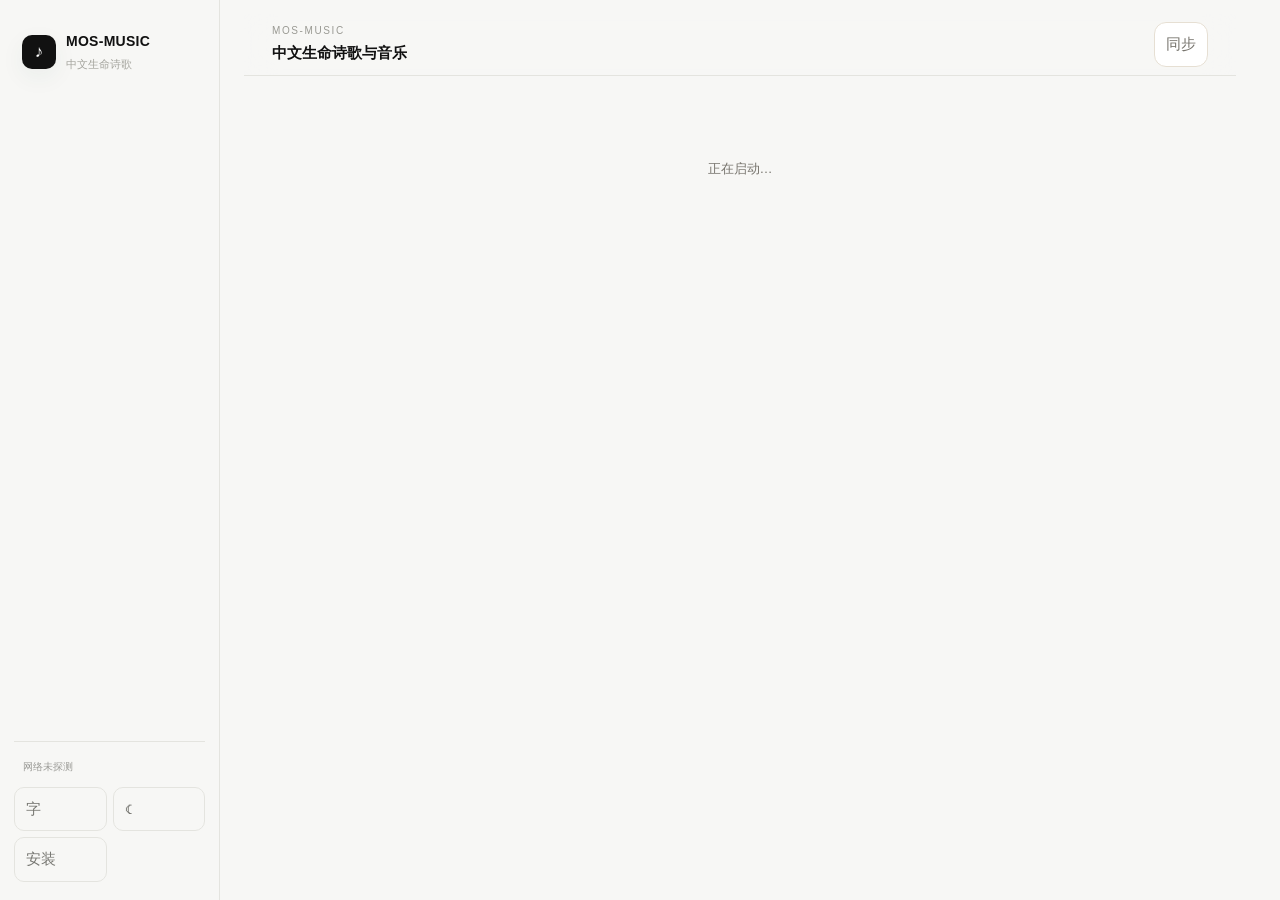
==== commit 3841060d: "feat(front): load simplified v3.1 UI layer" ====
--- a/index.html
+++ b/index.html
@@ -18,6 +18,7 @@
 <link rel="stylesheet" href="app/ui/v21.css">
 <link rel="stylesheet" href="app/ui/v30.css">
 <link rel="stylesheet" href="app/ui/v22.css">
+<link rel="stylesheet" href="app/ui/v31.css">
 </head>
 <body>
 
--- a/app/ui/v22.css
+++ b/app/ui/v22.css
@@ -800,3 +800,455 @@
   #view > * { animation: none !important; }
   .btn, .music-song-card, .cover-play, .play-fab { transition: none !important; animation: none !important; }
 }
+
+
+/* =========================================================
+   V2.2 第二轮精修｜Playback-first
+   目标：歌曲页像音乐产品，不像内容网站。
+========================================================= */
+
+/* 首页：去掉“营销 Hero 卡”，留下音乐空间 */
+.music-home-hero {
+  min-height: 560px !important;
+  padding: 42px 4px 54px !important;
+  border: 0 !important;
+  border-radius: 0 !important;
+  background: transparent !important;
+}
+.music-home-cover .cover {
+  width: min(410px, 36vw) !important;
+  border-radius: 20px !important;
+}
+.music-home-copy h1 {
+  font-weight: 780 !important;
+}
+.music-home-actions .btn.primary {
+  min-width: 116px !important;
+}
+
+/* 歌曲页 Hero：封面 + 元数据 + 主播放动作 */
+.songpage .sp-hero {
+  padding: 8px 0 42px !important;
+}
+.songpage .sp-hero .hero-id {
+  display: grid !important;
+  grid-template-columns: minmax(280px, 420px) minmax(0, 1fr) !important;
+  gap: 46px !important;
+  align-items: end !important;
+  text-align: left !important;
+}
+.songpage .sp-hero .cover-hero {
+  margin: 0 !important;
+  width: min(420px, 100%) !important;
+}
+.songpage .sp-hero .hero-id-info {
+  padding-bottom: 6px !important;
+}
+.songpage .sp-hero .hero-title {
+  margin: 0 0 10px !important;
+  font-size: clamp(44px, 5.8vw, 78px) !important;
+  font-weight: 780 !important;
+  letter-spacing: -.06em !important;
+  color: var(--v22-ink) !important;
+  line-height: .98 !important;
+}
+.songpage .sp-hero .hero-en {
+  font-size: 14px !important;
+  letter-spacing: .02em !important;
+}
+.songpage .sp-hero .sp-badges {
+  margin-top: 16px !important;
+  opacity: .72;
+}
+.songpage .sp-hero .hero-actions {
+  justify-content: flex-start !important;
+  margin-top: 24px !important;
+  gap: 8px !important;
+}
+.songpage .sp-hero .hero-actions .btn.primary {
+  min-width: 138px !important;
+}
+
+/* 使播放区成为页面的真正视觉重心 */
+.songpage #secSing {
+  padding: 26px 0 38px !important;
+}
+.songpage #secSing h2 {
+  font-size: 13px !important;
+  text-transform: uppercase !important;
+  letter-spacing: .14em !important;
+  color: var(--v22-soft) !important;
+  margin-bottom: 10px !important;
+}
+.songpage #secSing .player {
+  padding-top: 18px !important;
+}
+.songpage #secSing .play-fab {
+  width: 62px !important;
+  height: 62px !important;
+  font-size: 19px !important;
+}
+.songpage #secSing .player-main {
+  min-height: 62px !important;
+}
+.songpage #secSing .player-state {
+  color: var(--v22-ink) !important;
+  font-size: 16px !important;
+  font-weight: 650 !important;
+}
+.songpage #secSing .player-time {
+  color: var(--v22-soft) !important;
+}
+.songpage #secSing .track-note {
+  grid-template-columns: repeat(3, 1fr) !important;
+  gap: 0 !important;
+  border-top: 1px solid var(--v22-line) !important;
+  margin-top: 18px !important;
+}
+.songpage #secSing .resource-slot {
+  border: 0 !important;
+  border-right: 1px solid var(--v22-line) !important;
+  border-radius: 0 !important;
+  padding: 12px 12px 12px 0 !important;
+  background: transparent !important;
+}
+.songpage #secSing .resource-slot:last-child {
+  border-right: 0 !important;
+  padding-right: 0 !important;
+  padding-left: 12px !important;
+}
+.songpage #secSing .resource-slot:nth-child(2) {
+  padding-left: 12px !important;
+}
+.songpage #secSing .resource-slot.available {
+  color: var(--v22-ink) !important;
+}
+.songpage #secSing > p:last-child {
+  max-width: 60em !important;
+  margin-top: 12px !important;
+}
+
+/* 歌曲内部动作：从“三张卡”改为极简命令栏 */
+.songpage .song-actions-panel {
+  padding: 14px 0 34px !important;
+}
+.songpage .song-action-row {
+  border-top: 1px solid var(--v22-line) !important;
+  border-bottom: 1px solid var(--v22-line) !important;
+  padding: 8px 0 !important;
+}
+.songpage .song-action {
+  min-height: 52px !important;
+  padding: 10px 12px !important;
+  border: 0 !important;
+  border-radius: 8px !important;
+  background: transparent !important;
+}
+.songpage .song-action span {
+  font-size: 15px !important;
+  color: var(--v22-soft) !important;
+}
+.songpage .song-action strong {
+  font-size: 14px !important;
+}
+.songpage .song-action small {
+  font-size: 11px !important;
+}
+
+/* 简谱：减少“附件”感，增加乐谱空间 */
+.songpage #secScore {
+  padding-top: 34px !important;
+}
+.songpage #secScore .sp-score-head {
+  margin-bottom: 14px !important;
+}
+.songpage #secScore .score-wrap {
+  min-height: 190px !important;
+  padding: 34px 22px !important;
+  border: 0 !important;
+  border-top: 1px solid var(--v22-line) !important;
+  border-bottom: 1px solid var(--v22-line) !important;
+  border-radius: 0 !important;
+  background: #fafaf7 !important;
+}
+.songpage #secScore .cursor-bar,
+.songpage #secScore .phrase-loop {
+  border: 0 !important;
+  background: transparent !important;
+}
+.songpage #secScore .cursor-bar {
+  padding: 10px 0 0 !important;
+}
+.songpage #secScore .phrase-loop {
+  padding: 8px 0 0 !important;
+}
+
+/* 歌词：让它更接近“正在播放的歌词”，不是文章段落 */
+.songpage #secLyrics {
+  max-width: 860px !important;
+  padding-top: 46px !important;
+}
+.songpage #secLyrics h2 {
+  margin-bottom: 28px !important;
+}
+.songpage #secLyrics .lyric-line {
+  color: #a2a29b !important;
+  font-size: clamp(28px, 4vw, 46px) !important;
+  font-weight: 560 !important;
+  line-height: 1.42 !important;
+  margin-bottom: 32px !important;
+  transition: color .25s ease, opacity .25s ease !important;
+}
+.songpage #secLyrics .lyric-line.current {
+  color: var(--v22-ink) !important;
+  opacity: 1 !important;
+}
+.songpage #secLyrics .lyric-line:not(.current) {
+  opacity: .72 !important;
+}
+
+/* 次级内容继续下沉，不和歌曲主体竞争 */
+.songpage .sp-side {
+  margin-top: 12px !important;
+}
+.songpage .sp-side > .sp-sec:first-child {
+  border-top: 1px solid var(--v22-line) !important;
+}
+.songpage .song-more {
+  max-width: 920px !important;
+}
+
+/* 手机：封面 / 标题 / 主播放全部按单手顺序排列 */
+@media (max-width: 760px) {
+  .music-home-hero {
+    min-height: auto !important;
+    padding: 18px 0 38px !important;
+  }
+  .music-home-copy {
+    padding-top: 6px !important;
+  }
+  .music-home-copy h1 {
+    font-size: clamp(40px, 13vw, 56px) !important;
+  }
+  .songpage .sp-hero .hero-id {
+    grid-template-columns: 1fr !important;
+    gap: 24px !important;
+    align-items: start !important;
+  }
+  .songpage .sp-hero .cover-hero {
+    width: min(330px, 82vw) !important;
+  }
+  .songpage .sp-hero .hero-id-info {
+    padding: 0 !important;
+  }
+  .songpage .sp-hero .hero-title {
+    font-size: clamp(42px, 13vw, 58px) !important;
+  }
+  .songpage .sp-hero .hero-actions {
+    display: grid !important;
+    grid-template-columns: minmax(0,1.6fr) minmax(0,1fr) !important;
+  }
+  .songpage .sp-hero .hero-actions .btn.primary {
+    width: 100% !important;
+  }
+  .songpage .sp-hero .hero-actions .btn:last-child {
+    grid-column: span 1 !important;
+  }
+  .songpage #secSing .track-note {
+    grid-template-columns: 1fr !important;
+  }
+  .songpage #secSing .resource-slot,
+  .songpage #secSing .resource-slot:nth-child(2),
+  .songpage #secSing .resource-slot:last-child {
+    padding: 10px 0 !important;
+    border-right: 0 !important;
+    border-bottom: 1px solid var(--v22-line) !important;
+  }
+  .songpage #secSing .resource-slot:last-child {
+    border-bottom: 0 !important;
+  }
+  .songpage .song-action-row {
+    grid-template-columns: 1fr !important;
+  }
+  .songpage .song-action {
+    min-height: 48px !important;
+  }
+  .songpage #secScore .score-wrap {
+    padding: 28px 12px !important;
+  }
+  .songpage #secLyrics {
+    padding-top: 38px !important;
+  }
+  .songpage #secLyrics .lyric-line {
+    font-size: 30px !important;
+    margin-bottom: 28px !important;
+  }
+}
+
+/* 真夜模式：主视觉继续黑，播放内容保持最高对比 */
+html[data-mood="night"] .music-home-hero {
+  background: transparent !important;
+}
+html[data-mood="night"] .songpage #secScore .score-wrap {
+  background: #0e0e0e !important;
+  border-color: #292929 !important;
+}
+html[data-mood="night"] .songpage #secLyrics .lyric-line {
+  color: #6f6f69 !important;
+}
+html[data-mood="night"] .songpage #secLyrics .lyric-line.current {
+  color: #f4f4f2 !important;
+}
+html[data-mood="night"] .songpage #secSing .resource-slot {
+  border-color: #292929 !important;
+}
+
+
+
+/* =========================================================
+   V2.2 第三轮精修｜Continuous Music
+========================================================= */
+
+/* 诗歌本：从“网格卡片”进一步收敛成曲库 */
+.music-song-grid {
+  max-width: 920px !important;
+}
+.music-song-card {
+  min-height: 86px !important;
+}
+.music-song-open .cover {
+  flex-basis: 62px !important;
+  width: 62px !important;
+  height: 62px !important;
+}
+.music-song-copy strong {
+  font-size: 17px !important;
+}
+.music-song-copy small {
+  font-size: 12px !important;
+}
+.music-song-actions .icon-op {
+  opacity: .38;
+  transition: opacity .18s ease, color .18s ease !important;
+}
+.music-song-card:hover .music-song-actions .icon-op,
+.music-song-actions .icon-op:focus-visible {
+  opacity: 1;
+}
+.music-song-actions .icon-op[data-op="play"] {
+  font-size: 15px !important;
+}
+.music-count {
+  font-size: 12px !important;
+}
+
+/* 搜索框像音乐库入口，而不是表单控件 */
+.music-search {
+  min-height: 56px !important;
+}
+.music-search span {
+  font-size: 18px !important;
+}
+
+/* 歌曲页：真正的连续播放轨道 */
+.song-mini-dock {
+  display: none;
+}
+.song-mini-dock[hidden] {
+  display: none !important;
+}
+
+/* 固定底部导航存在时，迷你播放条位于其上方 */
+@media (max-width: 700px) {
+  .song-mini-dock {
+    position: fixed;
+    left: 12px;
+    right: 12px;
+    bottom: calc(76px + env(safe-area-inset-bottom));
+    z-index: 45;
+    display: grid;
+    grid-template-columns: minmax(0,1fr) auto;
+    gap: 2px 12px;
+    align-items: center;
+    padding: 10px 10px 9px 14px;
+    border: 1px solid rgba(0,0,0,.12);
+    border-radius: 14px;
+    background: rgba(255,255,253,.94);
+    box-shadow: 0 10px 35px rgba(0,0,0,.14);
+    backdrop-filter: blur(18px);
+  }
+  .song-mini-meta {
+    min-width: 0;
+    display: grid;
+    gap: 2px;
+  }
+  .song-mini-meta strong {
+    min-width: 0;
+    overflow: hidden;
+    text-overflow: ellipsis;
+    white-space: nowrap;
+    color: var(--v22-ink);
+    font-size: 13px;
+    font-weight: 680;
+  }
+  .song-mini-meta small {
+    color: var(--v22-soft);
+    font-size: 10px;
+  }
+  .song-mini-progress {
+    grid-column: 1 / -1;
+    height: 2px;
+    overflow: hidden;
+    border-radius: 99px;
+    background: #deded9;
+  }
+  .song-mini-progress span {
+    display: block;
+    width: 0;
+    height: 100%;
+    border-radius: inherit;
+    background: var(--v22-black);
+    transition: width .12s linear;
+  }
+  .song-mini-play {
+    min-width: 58px;
+    min-height: 38px;
+    padding: 0 12px;
+    border: 0;
+    border-radius: 9px;
+    background: var(--v22-black);
+    color: #fff;
+    font: inherit;
+    font-size: 12px;
+    font-weight: 650;
+  }
+}
+
+/* 在真正有足够空间的手机横屏中不要遮住歌曲操作 */
+@media (min-width: 701px) {
+  .song-mini-dock {
+    display: none !important;
+  }
+}
+
+/* night mini rail */
+html[data-mood="night"] .song-mini-dock {
+  background: rgba(17,17,17,.94);
+  border-color: #2b2b2b;
+}
+html[data-mood="night"] .song-mini-meta strong {
+  color: #f4f4f2;
+}
+html[data-mood="night"] .song-mini-meta small {
+  color: #8d8d87;
+}
+html[data-mood="night"] .song-mini-progress {
+  background: #30302d;
+}
+html[data-mood="night"] .song-mini-progress span {
+  background: #f4f4f2;
+}
+html[data-mood="night"] .song-mini-play {
+  background: #f4f4f2;
+  color: #090909;
+}
--- a/app/ui/v31.css
+++ b/app/ui/v31.css
@@ -0,0 +1,44 @@
+/* MOS-MUSIC V3.1｜Front-end reduction
+   Keep all underlying capabilities; reduce what is visible in the primary flow.
+*/
+
+/* ---------- 首页：一个主动作 ---------- */
+.music-home .music-home-actions .btn:nth-child(n+2){display:none;}
+.music-home .music-home-actions{gap:0;}
+.music-home-simple .music-home-hero{min-height:360px;}
+.music-now-link{display:inline-flex;align-items:center;min-height:42px;color:var(--green);font-weight:750;text-decoration:none;}
+.music-now-link:hover{text-decoration:underline;}
+
+/* ---------- 诗歌本：隐藏高级分类，只保留搜索 + 四个入口 ---------- */
+.music-filters{display:none !important;}
+.music-song-actions .icon-op[data-op="play"]{display:none;}
+.music-song-copy small{font-size:12px;}
+
+/* ---------- 歌曲页：主线只保留「歌 → 谱 → 播放 → 学/教 → 歌词」 ---------- */
+.songpage #secPhrases{display:none;}
+.songpage .sp-side > .song-more{display:none;}
+.songpage #secSing .track-note,
+.songpage #secSing > .plain.muted.small{display:none;}
+.songpage #secSing .metro{display:none;}
+.song-action-row{grid-template-columns:repeat(2,minmax(0,1fr));}
+@media (max-width:700px){
+  .song-action-row{grid-template-columns:1fr;}
+}
+.song-action.primary{background:#F0F6F2;border-color:#C9DED2;}
+
+/* ---------- 我的：只看核心三类记录 ---------- */
+.mine-stats{display:none;}
+.mine-coach{margin-top:10px;}
+.mine-group[data-group="taught"],
+.mine-group[data-group="shared"],
+.mine-more{display:none !important;}
+.mine-hero p{max-width:32em;}
+.stage-dist,.mine-hero + .sp-sec:has(.stage-dist){display:none !important;}
+
+/* ---------- 桌面：把导航工具降到次要层级 ---------- */
+.sidebar-tools .sidebar-status{opacity:.72;}
+@media (min-width:901px){
+  .sidebar{width:208px;}
+  .app{margin-left:208px;}
+  .sidebar-nav{gap:2px;}
+}
